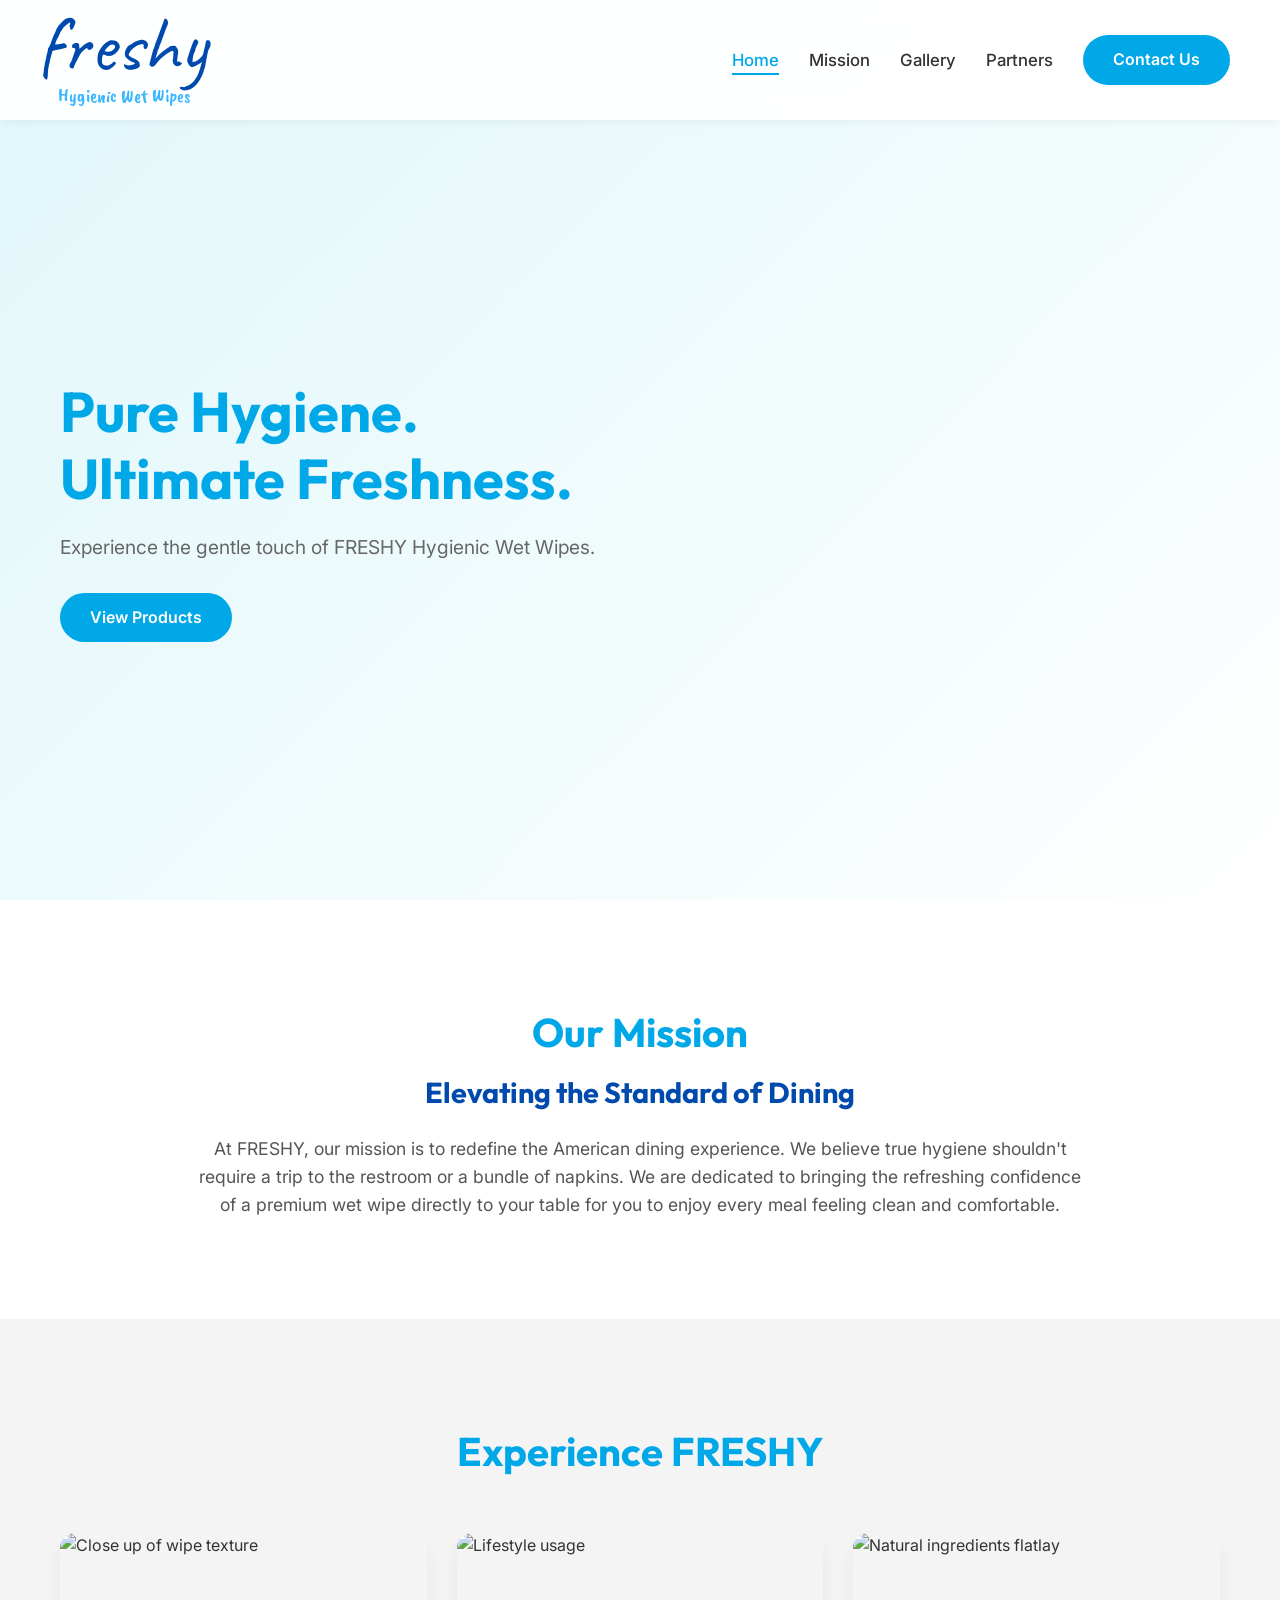
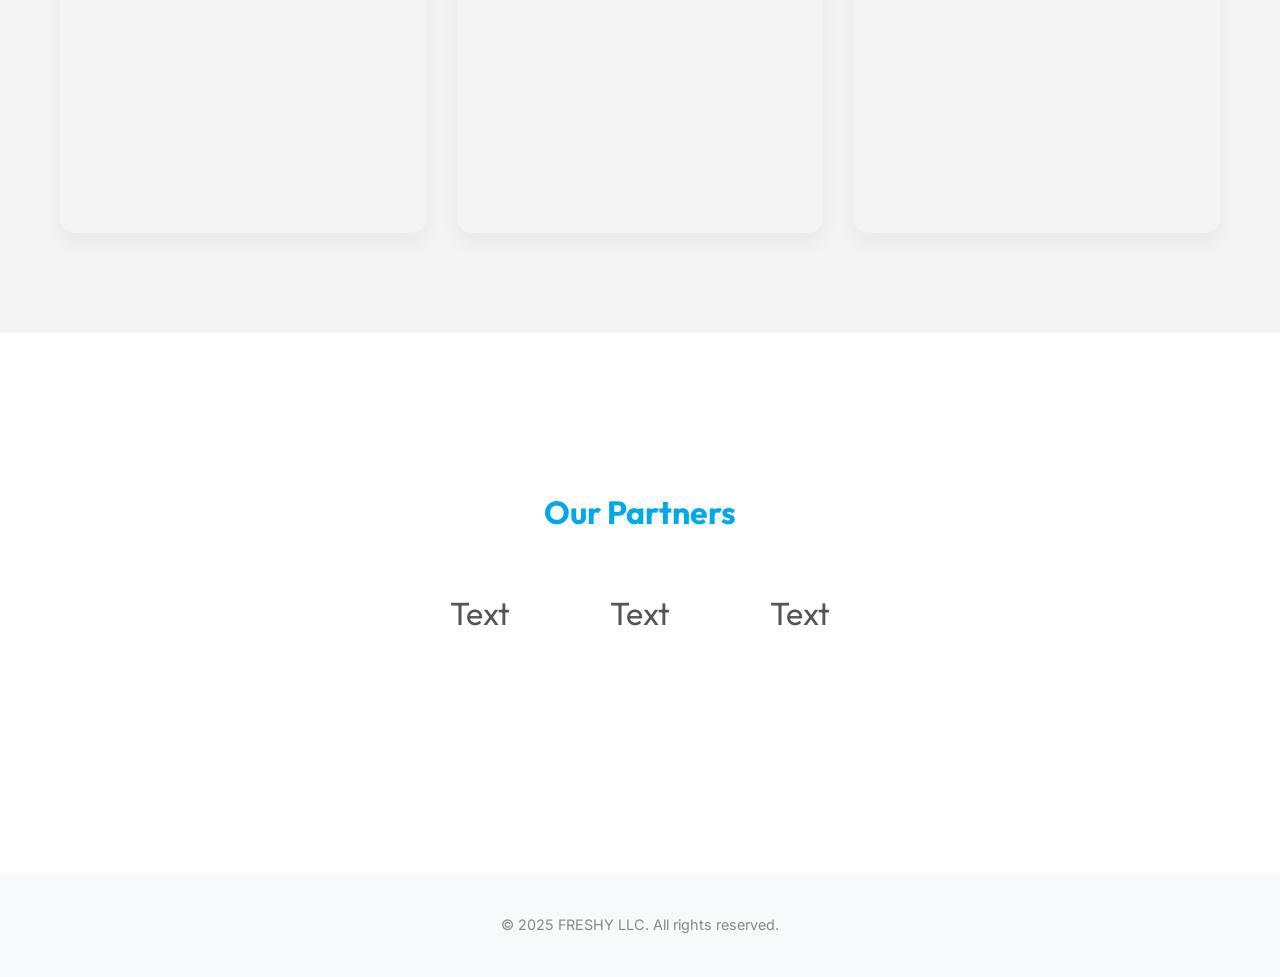
==== index.html @ 76269b5e "Tablet optimizations: aligned top nav, forced single-line headers, left-aligned hero text, increased" ====
<!DOCTYPE html>
<html lang="en">

<head>
    <meta charset="UTF-8">
    <meta name="viewport" content="width=device-width, initial-scale=1.0">
    <title>Freshy - Hygienic Wet Wipes</title>
    <!-- Modern Fonts -->
    <link rel="preconnect" href="https://fonts.googleapis.com">
    <link rel="preconnect" href="https://fonts.gstatic.com" crossorigin>
    <link
        href="https://fonts.googleapis.com/css2?family=Caveat:wght@400;700&family=Caveat+Brush&family=Inter:wght@400;500;600&family=Outfit:wght@500;700&display=swap"
        rel="stylesheet">
    <link rel="stylesheet" href="styles.css">
</head>

<body>

    <!-- Header -->
    <header>
        <div class="container nav-container">
            <a href="index.html" class="logo-container">
                <div class="freshy-badge" style="background: transparent;">
                    <span class="freshy-main">freshy</span>
                    <span class="freshy-sub">Hygienic Wet Wipes</span>
                </div>
            </a>
            <nav>
                <ul>
                    <li><a href="index.html" class="nav-link active">Home</a></li>
                    <li><a href="#mission" class="nav-link">Mission</a></li>
                    <li><a href="#gallery" class="nav-link">Gallery</a></li>
                    <li><a href="#partners" class="nav-link">Partners</a></li>
                    <li><a href="contact.html" class="btn">Contact Us</a></li>
                </ul>
            </nav>
        </div>
    </header>

    <!-- Hero Section -->
    <section class="hero">
        <div class="container hero-content">
            <div class="hero-text">
                <h1>Pure Hygiene.<br>Ultimate Freshness.</h1>
                <p>Experience the gentle touch of<br class="mobile-break"> FRESHY Hygienic Wet Wipes.</p>
                <a href="#gallery" class="btn">View Products</a>
            </div>
            <div class="hero-image product-backdrop">
                <!-- White space for future product photo -->
            </div>
        </div>
    </section>

    <!-- Mission Section -->
    <section id="mission" class="mission">
        <div class="container">
            <h2 style="margin-bottom: 5px;">Our Mission</h2>
            <h3
                style="font-family: 'Outfit', sans-serif; color: #004aad; font-size: 1.8rem; margin-top: 0; margin-bottom: 20px;">
                Elevating the Standard of Dining</h3>
            <p style="max-width: 900px; margin: 0 auto; line-height: 1.6;">At FRESHY, our mission is to redefine the
                American dining experience. We believe true hygiene shouldn't
                require a trip to the restroom or a bundle of napkins. We are dedicated to bringing the refreshing
                confidence of a premium wet wipe directly to your table for you to enjoy every meal feeling clean and
                comfortable.</p>
        </div>
    </section>

    <!-- Gallery Section -->
    <section id="gallery" class="gallery">
        <div class="container">
            <h2>Experience FRESHY</h2>
            <div class="gallery-grid">
                <div class="gallery-item">
                    <img src="https://placehold.co/400x300/f4f4f4/cccccc?text=Soft+Texture"
                        alt="Close up of wipe texture">
                </div>
                <div class="gallery-item">
                    <img src="https://placehold.co/400x300/f4f4f4/cccccc?text=On+The+Go" alt="Lifestyle usage">
                </div>
                <div class="gallery-item">
                    <img src="https://placehold.co/400x300/f4f4f4/cccccc?text=Natural+Ingredients"
                        alt="Natural ingredients flatlay">
                </div>
                <div class="gallery-item tablet-gallery-item">
                    <img src="https://placehold.co/400x300/f4f4f4/cccccc?text=Premium+Quality"
                        alt="Premium quality wipes">
                </div>
            </div>
        </div>
    </section>

    <!-- Partners Section -->
    <section id="partners" class="partners">
        <div class="container">
            <h2>Our Partners</h2>
            <div class="partners-grid" style="gap: 100px;">
                <span style="font-family: 'Outfit', sans-serif; font-size: 2rem; color: #555;">Text</span>
                <span style="font-family: 'Outfit', sans-serif; font-size: 2rem; color: #555;">Text</span>
                <span style="font-family: 'Outfit', sans-serif; font-size: 2rem; color: #555;">Text</span>
            </div>
        </div>
    </section>

    <!-- Footer -->
    <footer>
        <div class="container">
            <p>&copy; 2025 FRESHY LLC. All rights reserved.</p>
        </div>
    </footer>

    <script src="script.js"></script>
</body>

</html>
---- styles.css ----
:root {
    --primary-color: #00a8e8;
    /* Fresh Blue */
    --secondary-color: #ffffff;
    /* Clean White */
    --accent-color: #7bed9f;
    /* Nature Green */
    --text-color: #333333;
    --light-gray: #f4f4f4;
    --font-heading: 'Outfit', sans-serif;
    --font-body: 'Inter', sans-serif;
}

* {
    margin: 0;
    padding: 0;
    box-sizing: border-box;
}

html {
    scroll-padding-top: 40px;
    scroll-behavior: smooth;
}

body {
    font-family: var(--font-body);
    line-height: 1.6;
    color: var(--text-color);
    background-color: var(--secondary-color);
    overflow-x: hidden;
}

/* Typography */
h1,
h2,
h3 {
    font-family: var(--font-heading);
    color: var(--primary-color);
}

a {
    text-decoration: none;
    color: inherit;
    transition: color 0.3s ease;
}

/* Utility Classes */
.mobile-break {
    display: none;
}

.container {
    max-width: 1200px;
    margin: 0 auto;
    padding: 0 20px;
}

.btn {
    display: inline-block;
    padding: 12px 30px;
    background-color: var(--primary-color);
    color: white;
    border-radius: 50px;
    font-weight: 600;
    transition: transform 0.2s, box-shadow 0.2s;
    border: none;
    cursor: pointer;
}

.btn:hover {
    transform: translateY(-2px);
    box-shadow: 0 5px 15px rgba(0, 168, 232, 0.4);
}

/* Header */
header {
    background-color: rgba(255, 255, 255, 0.95);
    padding: 20px 0;
    position: fixed;
    width: 100%;
    top: 0;
    z-index: 1000;
    box-shadow: 0 2px 10px rgba(0, 0, 0, 0.05);
    backdrop-filter: blur(10px);
}

.nav-container {
    display: flex;
    justify-content: space-between;
    align-items: center;
    height: 80px;
    max-width: 100%;
    padding: 0 50px;
}

.logo-container {
    text-decoration: none;
    display: block;
}

.freshy-badge {
    background-color: #38b6ff;
    padding: 5px 15px;
    border-radius: 10px;
    display: flex;
    flex-direction: column;
    align-items: center;
    line-height: 1;
}

.freshy-main {
    font-family: 'Caveat', cursive;
    color: #ffffff;
    font-size: 2rem;
    /* Scaled down from 70px for header */
}

.freshy-sub {
    font-family: 'Caveat Brush', cursive;
    color: #004aad;
    font-size: 0.6rem;
    /* Scaled down */
    margin-top: -5px;
}

/* Header Logo Specifics */
.logo-container .freshy-badge {
    padding: 3px 12px;
    background-color: transparent;
    /* Remove background */
}

/* Header Logo Specifics */
.logo-container .freshy-badge {
    padding: 0 12px;
    background-color: transparent;
    /* Remove background */
    display: flex;
    flex-direction: column;
    justify-content: center;
    height: 100%;
    margin-left: -20px;
    /* Pull logo container further left per request */
}

.logo-container .freshy-main {
    font-size: 5rem;
    /* Massive size per request */
    color: #004aad;
    /* Navy */
    line-height: 0.8;
    margin-bottom: 5px;
    margin-left: -5px;
    /* Move slightly left */
    /* Add space to avoid overlap */
    display: block;
}

.logo-container .freshy-sub {
    font-size: 1.2rem;
    color: #38b6ff;
    /* Light Blue */
    font-family: 'Caveat Brush', cursive;
    display: block;
    margin-top: 5px;
    /* Push down to clear 'y' overlap */
    /* Adjust positioning relative to main text */
}

/* Ensure no background on logo image if used, but we switched to text span */
.logo img {
    height: 40px;
    display: block;
}

nav ul {
    display: flex;
    list-style: none;
    gap: 30px;
    align-items: center;
    /* Vertically align links with button */
    margin: 0;
    padding: 0;
}

nav a.nav-link {
    font-weight: 500;
    font-size: 1.05rem;
    position: relative;
    padding: 5px 0;
}

nav a.nav-link::after {
    content: '';
    position: absolute;
    width: 0;
    height: 2px;
    bottom: 0;
    left: 0;
    background-color: var(--primary-color);
    transition: width 0.3s ease;
}

nav a.nav-link.active::after {
    width: 100%;
}

nav a.nav-link.active {
    color: var(--primary-color);
}

@media (hover: hover) {
    nav a.nav-link:hover::after {
        width: 100%;
    }

    nav a.nav-link:hover {
        color: var(--primary-color);
    }
}

/* Hero Section */
.hero {
    /* Full screen height minus header approx */
    min-height: 100vh;
    min-height: 100vh;
    padding: 120px 0 0;
    /* Increased top padding for larger header */
    /* Add top padding to account for fixed header */
    background: linear-gradient(135deg, #e0f7fa 0%, #ffffff 100%);
    display: flex;
    align-items: center;
    justify-content: center;
    position: relative;
    overflow: hidden;
}

.hero-content {
    display: flex;
    align-items: center;
    gap: 50px;
    width: 100%;
    height: 100%;
    justify-content: space-between;
}

.hero-text {
    flex: 1;
}

.hero-text h1 {
    font-size: 3.5rem;
    margin-bottom: 20px;
    line-height: 1.2;
}

.hero-text p {
    font-size: 1.2rem;
    color: #666;
    margin-bottom: 30px;
}

.hero-image {
    flex: 1;
    position: relative;
}

.hero-image img {
    width: 100%;
    border-radius: 20px;
    box-shadow: 0 20px 40px rgba(0, 0, 0, 0.1);
    animation: float 6s ease-in-out infinite;
}

@keyframes float {
    0% {
        transform: translateY(0px);
    }

    50% {
        transform: translateY(-20px);
    }

    100% {
        transform: translateY(0px);
    }
}

/* Mission Section */
.mission {
    padding: 100px 0;
    text-align: center;
    background-color: var(--secondary-color);
}

.mission h2 {
    font-size: 2.5rem;
    margin-bottom: 30px;
}

.mission p {
    font-size: 1.1rem;
    max-width: 800px;
    margin: 0 auto;
    color: #555;
}

/* Gallery Section */
.gallery {
    padding: 100px 0;
    background-color: var(--light-gray);
}

.gallery h2 {
    text-align: center;
    font-size: 2.5rem;
    margin-bottom: 50px;
}

.gallery-grid {
    display: grid;
    grid-template-columns: repeat(auto-fit, minmax(300px, 1fr));
    gap: 30px;
}

.gallery-item {
    border-radius: 15px;
    overflow: hidden;
    box-shadow: 0 10px 20px rgba(0, 0, 0, 0.05);
    transition: transform 0.3s ease;
}

.gallery-item:hover {
    transform: scale(1.02);
}

.gallery-item img {
    width: 100%;
    height: 300px;
    object-fit: cover;
    display: block;
}

/* Partners Section */
.partners {
    padding: 100px 0 180px;
    text-align: center;
    min-height: 60vh;
    display: flex;
    flex-direction: column;
    justify-content: center;
}

.partners h2 {
    margin-bottom: 50px;
    font-size: 2rem;
}

.partners-grid {
    display: flex;
    justify-content: center;
    flex-wrap: wrap;
    gap: 60px;
    align-items: center;
}

.partner-logo {
    opacity: 0.7;
    transition: opacity 0.3s ease;
    max-width: 150px;
}

.partner-logo:hover {
    opacity: 1;
}

/* Contact Page */
.contact-section {
    padding: 160px 0 100px;
    background-color: var(--light-gray);
    min-height: 90vh;
}

.contact-container {
    max-width: 800px;
    margin: 0 auto;
    background: white;
    padding: 50px;
    border-radius: 20px;
    box-shadow: 0 10px 30px rgba(0, 0, 0, 0.05);
}

.contact-header {
    text-align: center;
    margin-bottom: 40px;
}

.form-group {
    margin-bottom: 25px;
}

.form-group label {
    display: block;
    margin-bottom: 8px;
    font-weight: 600;
    color: #444;
}

.form-group input,
.form-group textarea {
    width: 100%;
    padding: 12px 15px;
    border: 2px solid #eee;
    border-radius: 10px;
    font-family: inherit;
    font-size: 1rem;
    transition: border-color 0.3s ease;
}

.form-group input:focus,
.form-group textarea:focus {
    outline: none;
    border-color: var(--primary-color);
}

/* Hide Safari Contact AutoFill Icon */
input::-webkit-contacts-auto-fill-button {
    visibility: hidden;
    display: none !important;
    pointer-events: none;
    height: 0;
    width: 0;
    margin: 0;
}

.submit-btn {
    width: 100%;
    font-size: 1.1rem;
}

.contact-email {
    margin-top: 30px;
    text-align: center;
    color: #666;
}

.contact-email a {
    color: var(--primary-color);
    font-weight: 600;
}

/* Footer */
footer {
    background-color: #f8f9fa;
    padding: 40px 0;
    text-align: center;
    color: #888;
    font-size: 0.9rem;
}

/* Tablet specific utility */
.tablet-gallery-item {
    display: none;
}

/* Tablet / iPad Specific Adjustments */
@media (min-width: 601px) and (max-width: 1024px) {

    /* Top Nav Panel */
    .nav-container {
        padding: 0 15px;
    }

    .logo-container .freshy-badge {
        margin-left: -10px;
    }

    nav ul {
        gap: 20px;
    }

    .btn {
        padding: 10px 22px;
        white-space: nowrap;
        /* Forces 'Contact Us' to 1 line */
    }

    /* Hero Panel */
    .hero {
        padding-top: 220px;
        /* Increased space after top panel */
        padding-bottom: 50px;
        min-height: auto;
        display: block;
        /* Top align instead of vertical center */
    }

    .hero-content {
        flex-direction: column;
        /* Move text above image */
        text-align: left;
        align-items: flex-start;
        gap: 40px;
    }

    .hero-text h1 {
        font-size: 3rem;
        /* Small enough so both phrases fit on 1 line each */
        white-space: nowrap;
    }

    /* Reveal 4th gallery item to fill empty bottom-right gap */
    .tablet-gallery-item {
        display: block;
    }
}

/* Responsive */
@media (max-width: 600px) {
    .mobile-break {
        display: block;
    }

    /* Header & Nav Fixes */
    .nav-container {
        padding: 10px 5px;
        flex-wrap: wrap;
        height: auto;
        justify-content: center;
        gap: 5px;
    }

    .logo-container {
        display: none;
    }

    nav {
        width: 100%;
        display: flex;
        justify-content: center;
    }

    nav ul {
        flex-wrap: wrap;
        gap: 12px;
        justify-content: center;
    }

    nav a.nav-link {
        font-size: 0.9rem;
    }

    .btn {
        padding: 8px 14px;
        font-size: 0.9rem;
    }

    /* Adjust anchor scroll position for thinner mobile header */
    html {
        scroll-padding-top: 80px;
    }

    /* Hero Section Fixes */
    .hero {
        padding: 130px 15px 40px;
        min-height: auto;
    }

    .hero-content {
        flex-direction: column;
        text-align: center;
        gap: 20px;
    }

    .hero-text h1 {
        font-size: 2rem;
    }

    .hero-text p {
        font-size: 1.05rem;
    }

    /* Adjust Mission Typography */
    .mission h2 {
        font-size: 2rem;
    }

    .mission h3 {
        font-size: 1.4rem !important;
    }

    .partners-grid {
        gap: 30px !important;
    }

    .contact-container {
        padding: 30px 15px;
    }

    .contact-header p {
        font-size: 0.95rem;
    }
}

/* Round 3 Updates - Handwritten Font & Hero Backdrop - REVISED Round 4 & 7 */
.product-backdrop {
    flex: 1;
    background-color: transparent;
    /* Changed to white space per user request */
    display: flex;
    align-items: center;
    justify-content: center;
    min-height: 400px;
    position: relative;
    /* Removed box-shadow, animation, and plastic sheen for "white space" */
    /* Removed box-shadow, animation, and plastic sheen for "white space" */
}

.pack-content {
    display: flex;
    flex-direction: column;
    align-items: center;
    gap: 5px;
}

.pack-freshy {
    font-family: 'Caveat', cursive;
    color: #ffffff;
    /* Renk beyaz */
    font-size: 5rem;
    /* ~70px scale */
    line-height: 1;
}

.pack-sub {
    font-family: 'Caveat Brush', cursive;
    color: #004aad;
    /* Cobalt Blue */
    font-size: 1.5rem;
    /* ~14px scale relative to big text */
}

.pack-details {
    margin-top: 20px;
    display: flex;
    flex-direction: column;
    gap: 2px;
}

.pack-weight {
    font-family: 'Caveat Brush', cursive;
    color: #ffffff;
    /* Renk beyaz */
    font-size: 1rem;
    /* ~9px scale */
}

.pack-url {
    font-family: 'Caveat Brush', cursive;
    color: #004aad;
    /* Cobalt Blue */
    font-size: 1.1rem;
    /* ~10px scale */
}
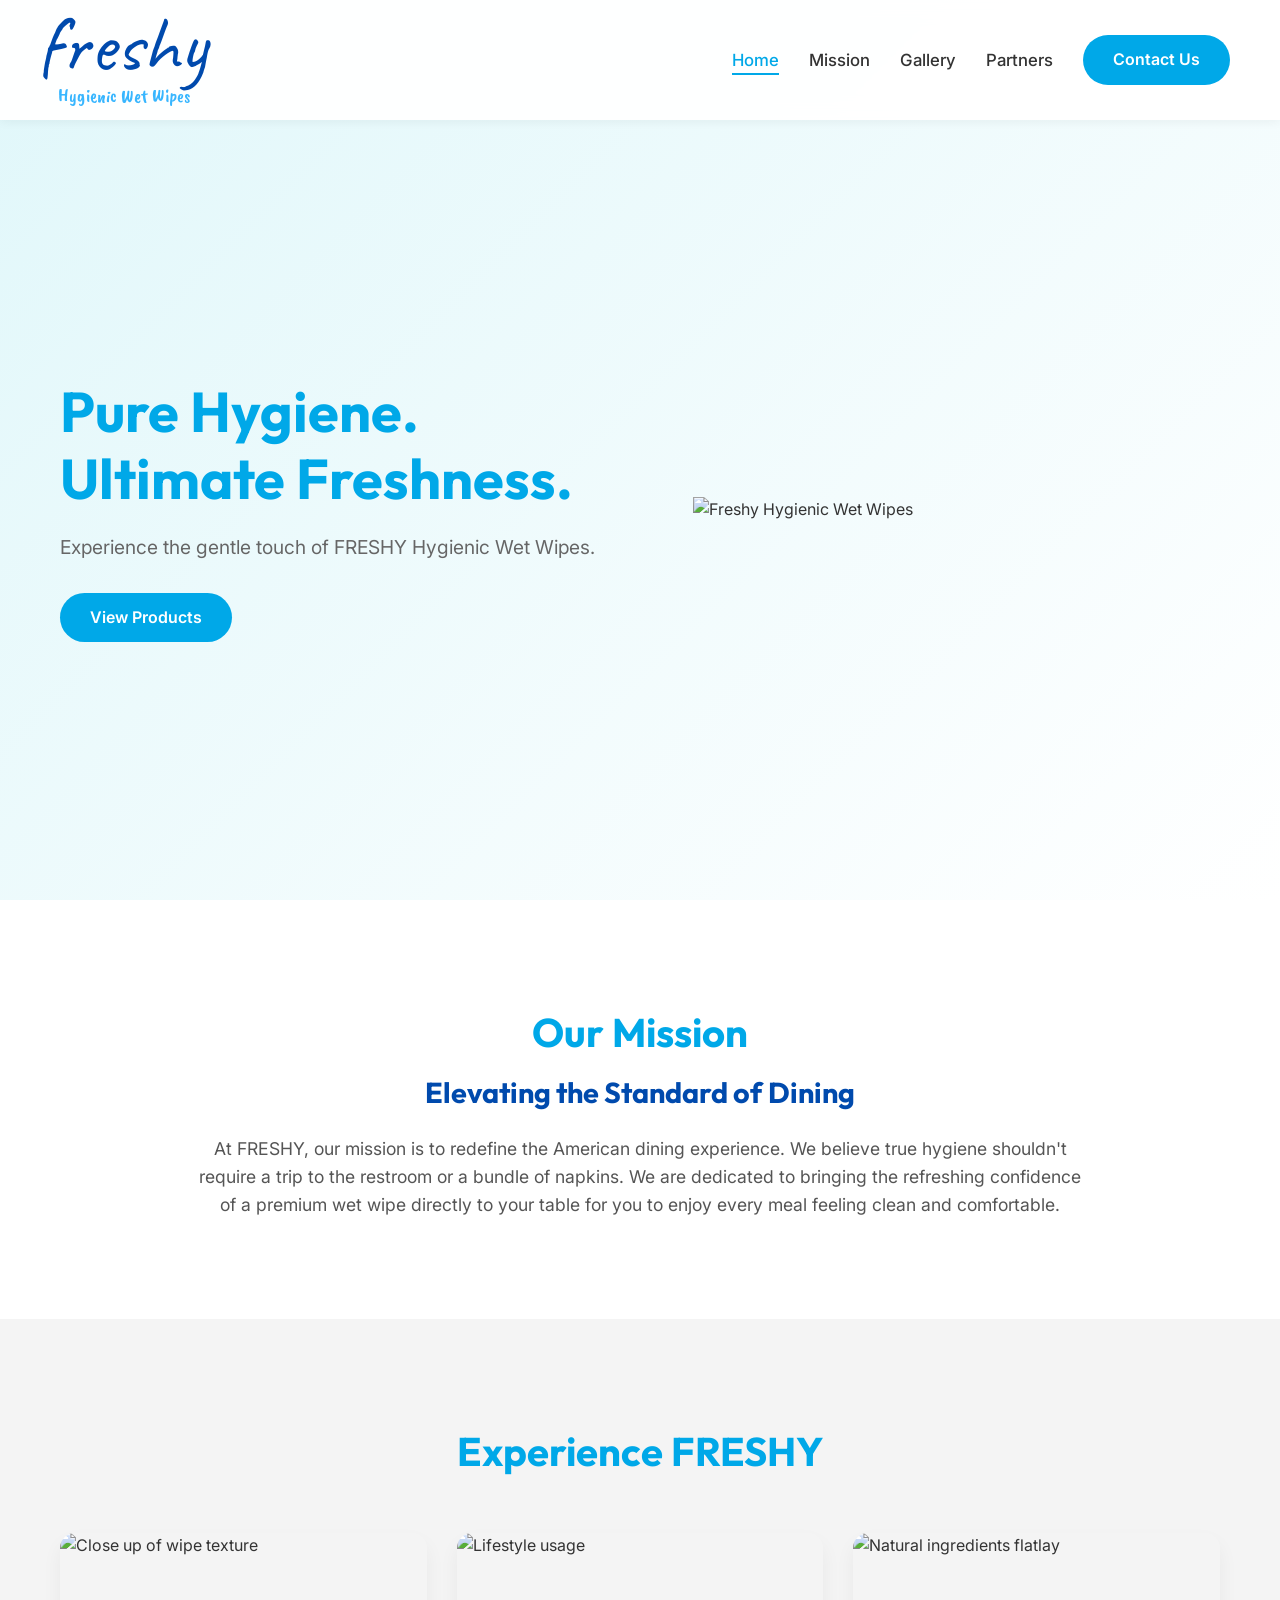
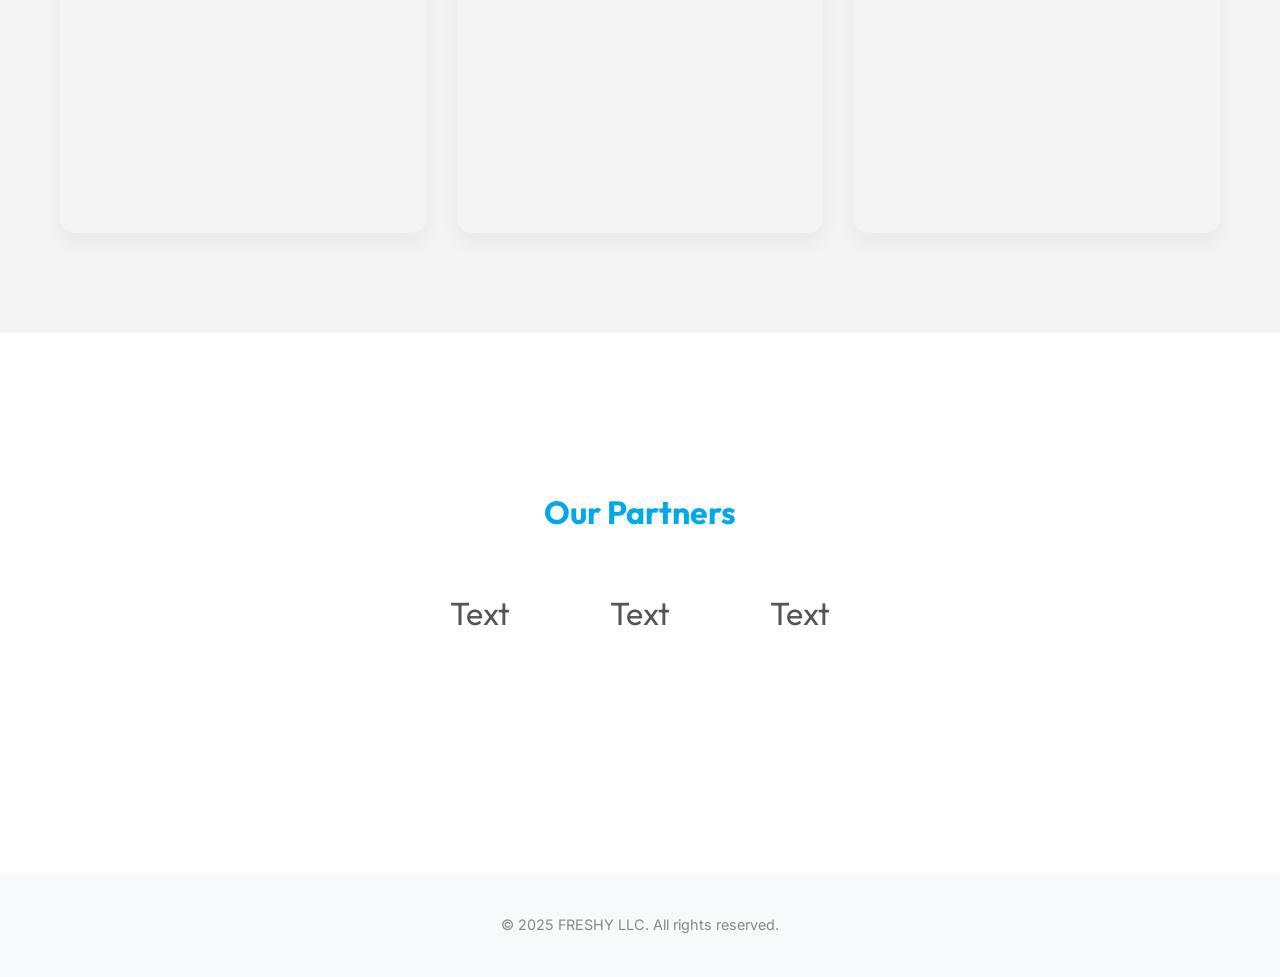
==== commit c66d0438: "Add product image to hero section and adjust tablet layout" ====
--- a/index.html
+++ b/index.html
@@ -46,7 +46,7 @@
                 <a href="#gallery" class="btn">View Products</a>
             </div>
             <div class="hero-image product-backdrop">
-                <!-- White space for future product photo -->
+                <img src="product.png" alt="Freshy Hygienic Wet Wipes" class="hero-product-img">
             </div>
         </div>
     </section>
--- a/styles.css
+++ b/styles.css
@@ -272,6 +272,14 @@
     animation: float 6s ease-in-out infinite;
 }
 
+.hero-product-img {
+    border-radius: 0 !important;
+    box-shadow: none !important;
+    max-width: 500px;
+    margin: 0 auto;
+    display: block;
+}
+
 @keyframes float {
     0% {
         transform: translateY(0px);
@@ -496,16 +504,16 @@
     }
 
     .hero-content {
-        flex-direction: column;
-        /* Move text above image */
+        flex-direction: row;
+        /* Next to image */
         text-align: left;
-        align-items: flex-start;
-        gap: 40px;
+        align-items: center;
+        gap: 30px;
     }
 
     .hero-text h1 {
-        font-size: 3rem;
-        /* Small enough so both phrases fit on 1 line each */
+        font-size: 2.6rem;
+        /* Slight size reduction to fit on 1 line next to image */
         white-space: nowrap;
     }
 
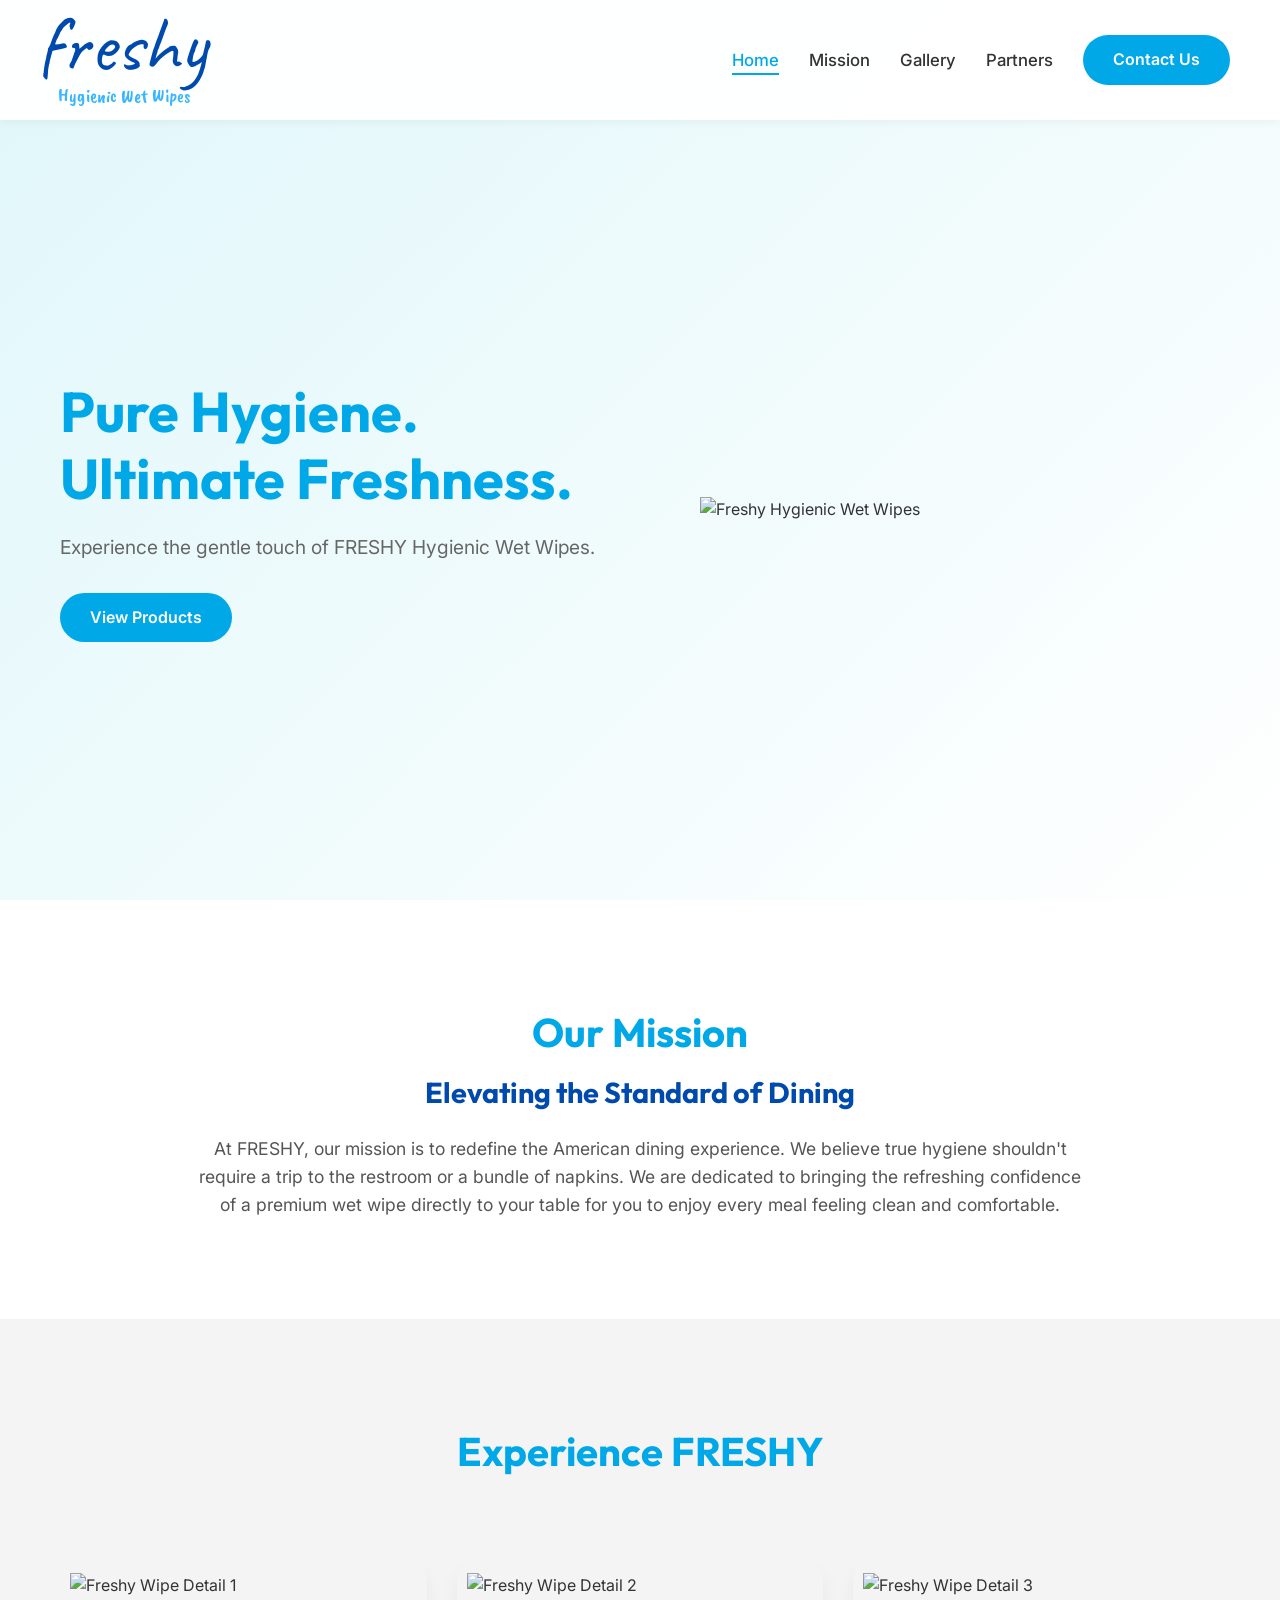
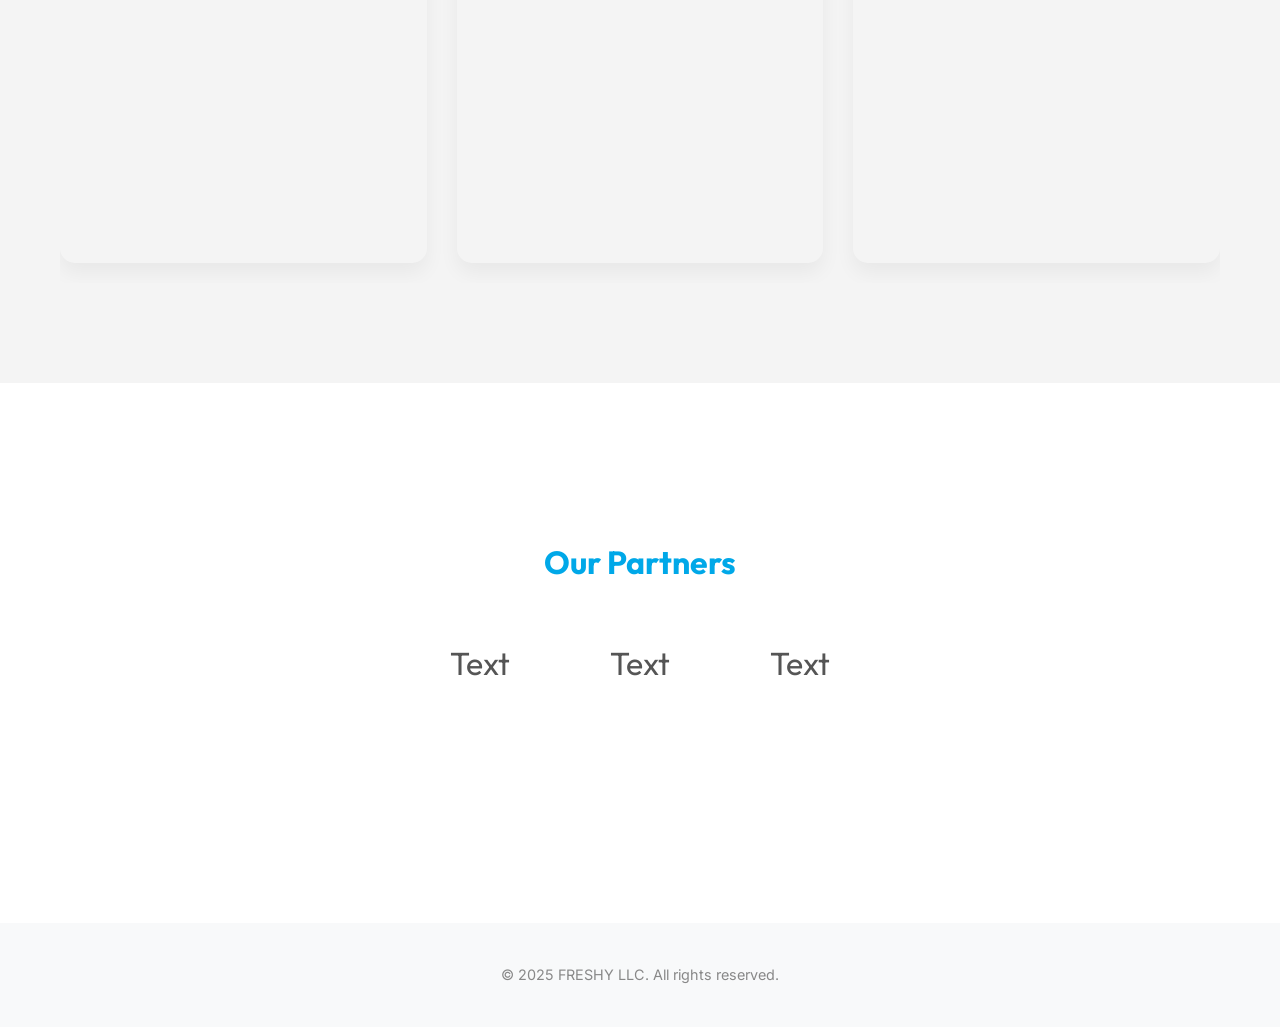
==== commit 72e3080b: "Replace gallery grid with horizontal image slider" ====
--- a/index.html
+++ b/index.html
@@ -70,21 +70,24 @@
     <section id="gallery" class="gallery">
         <div class="container">
             <h2>Experience FRESHY</h2>
-            <div class="gallery-grid">
+            <div class="gallery-slider">
                 <div class="gallery-item">
-                    <img src="https://placehold.co/400x300/f4f4f4/cccccc?text=Soft+Texture"
-                        alt="Close up of wipe texture">
+                    <img src="Freshy photos png copy/freshy-4.png" alt="Freshy Wipe Detail 1">
                 </div>
                 <div class="gallery-item">
-                    <img src="https://placehold.co/400x300/f4f4f4/cccccc?text=On+The+Go" alt="Lifestyle usage">
+                    <img src="Freshy photos png copy/freshy-7.png" alt="Freshy Wipe Detail 2">
                 </div>
                 <div class="gallery-item">
-                    <img src="https://placehold.co/400x300/f4f4f4/cccccc?text=Natural+Ingredients"
-                        alt="Natural ingredients flatlay">
+                    <img src="Freshy photos png copy/freshy-8.png" alt="Freshy Wipe Detail 3">
                 </div>
-                <div class="gallery-item tablet-gallery-item">
-                    <img src="https://placehold.co/400x300/f4f4f4/cccccc?text=Premium+Quality"
-                        alt="Premium quality wipes">
+                <div class="gallery-item">
+                    <img src="Freshy photos png copy/freshy-10.png" alt="Freshy Wipe Detail 4">
+                </div>
+                <div class="gallery-item">
+                    <img src="Freshy photos png copy/freshy-9.png" alt="Freshy Wipe Detail 5">
+                </div>
+                <div class="gallery-item">
+                    <img src="Freshy photos png copy/freshy-11.png" alt="Freshy Wipe Detail 6">
                 </div>
             </div>
         </div>
--- a/styles.css
+++ b/styles.css
@@ -238,7 +238,8 @@
 .hero-content {
     display: flex;
     align-items: center;
-    gap: 50px;
+    gap: 80px;
+    /* Increased gap spacing for desktop */
     width: 100%;
     height: 100%;
     justify-content: space-between;
@@ -322,16 +323,31 @@
 .gallery h2 {
     text-align: center;
     font-size: 2.5rem;
-    margin-bottom: 50px;
-}
-
-.gallery-grid {
-    display: grid;
-    grid-template-columns: repeat(auto-fit, minmax(300px, 1fr));
+    margin-bottom: 80px;
+    /* Increased from 50px */
+}
+
+.gallery-slider {
+    display: flex;
     gap: 30px;
+    overflow-x: auto;
+    scroll-snap-type: x mandatory;
+    padding-bottom: 20px;
+    /* Space for scrollbar if visible during scroll */
+    -webkit-overflow-scrolling: touch;
+    scrollbar-width: none;
+    /* Firefox */
+}
+
+.gallery-slider::-webkit-scrollbar {
+    display: none;
+    /* Safari and Chrome */
 }
 
 .gallery-item {
+    flex: 0 0 calc(33.333% - 20px);
+    /* 3 items visible, accounting for gap */
+    scroll-snap-align: start;
     border-radius: 15px;
     overflow: hidden;
     box-shadow: 0 10px 20px rgba(0, 0, 0, 0.05);
@@ -344,9 +360,16 @@
 
 .gallery-item img {
     width: 100%;
-    height: 300px;
-    object-fit: cover;
+    /* Let the image height scale naturally based on width for the PNGs, or set a fixed height if they get too tall */
+    height: auto;
+    min-height: 300px;
+    object-fit: contain;
+    /* Ensures the whole wipe packet is visible */
     display: block;
+    background-color: transparent;
+    /* Keep transparent */
+    padding: 10px;
+    /* Optional padding so shadow doesn't clip content */
 }
 
 /* Partners Section */
@@ -466,10 +489,7 @@
     font-size: 0.9rem;
 }
 
-/* Tablet specific utility */
-.tablet-gallery-item {
-    display: none;
-}
+/* Empty, no longer needed */
 
 /* Tablet / iPad Specific Adjustments */
 @media (min-width: 601px) and (max-width: 1024px) {
@@ -517,9 +537,9 @@
         white-space: nowrap;
     }
 
-    /* Reveal 4th gallery item to fill empty bottom-right gap */
-    .tablet-gallery-item {
-        display: block;
+    /* Hide scrollbar completely but allow swipe */
+    .gallery-slider {
+        padding-bottom: 15px;
     }
 }
 
@@ -588,6 +608,11 @@
         font-size: 1.05rem;
     }
 
+    .hero-product-img {
+        margin-top: 30px;
+        /* Move down so animation doesn't clip button */
+    }
+
     /* Adjust Mission Typography */
     .mission h2 {
         font-size: 2rem;
@@ -601,12 +626,17 @@
         gap: 30px !important;
     }
 
-    .contact-container {
-        padding: 30px 15px;
-    }
-
-    .contact-header p {
-        font-size: 0.95rem;
+    /* Make gallery slider show 1 image per view on mobile */
+    .gallery-slider {
+        gap: 15px;
+        padding: 0 10px;
+        /* Add slight side padding so items feel centered when snapped */
+    }
+
+    .gallery-item {
+        flex: 0 0 90%;
+        /* Almost 100% so users can see a sliver of the next image */
+        scroll-snap-align: center;
     }
 }
 
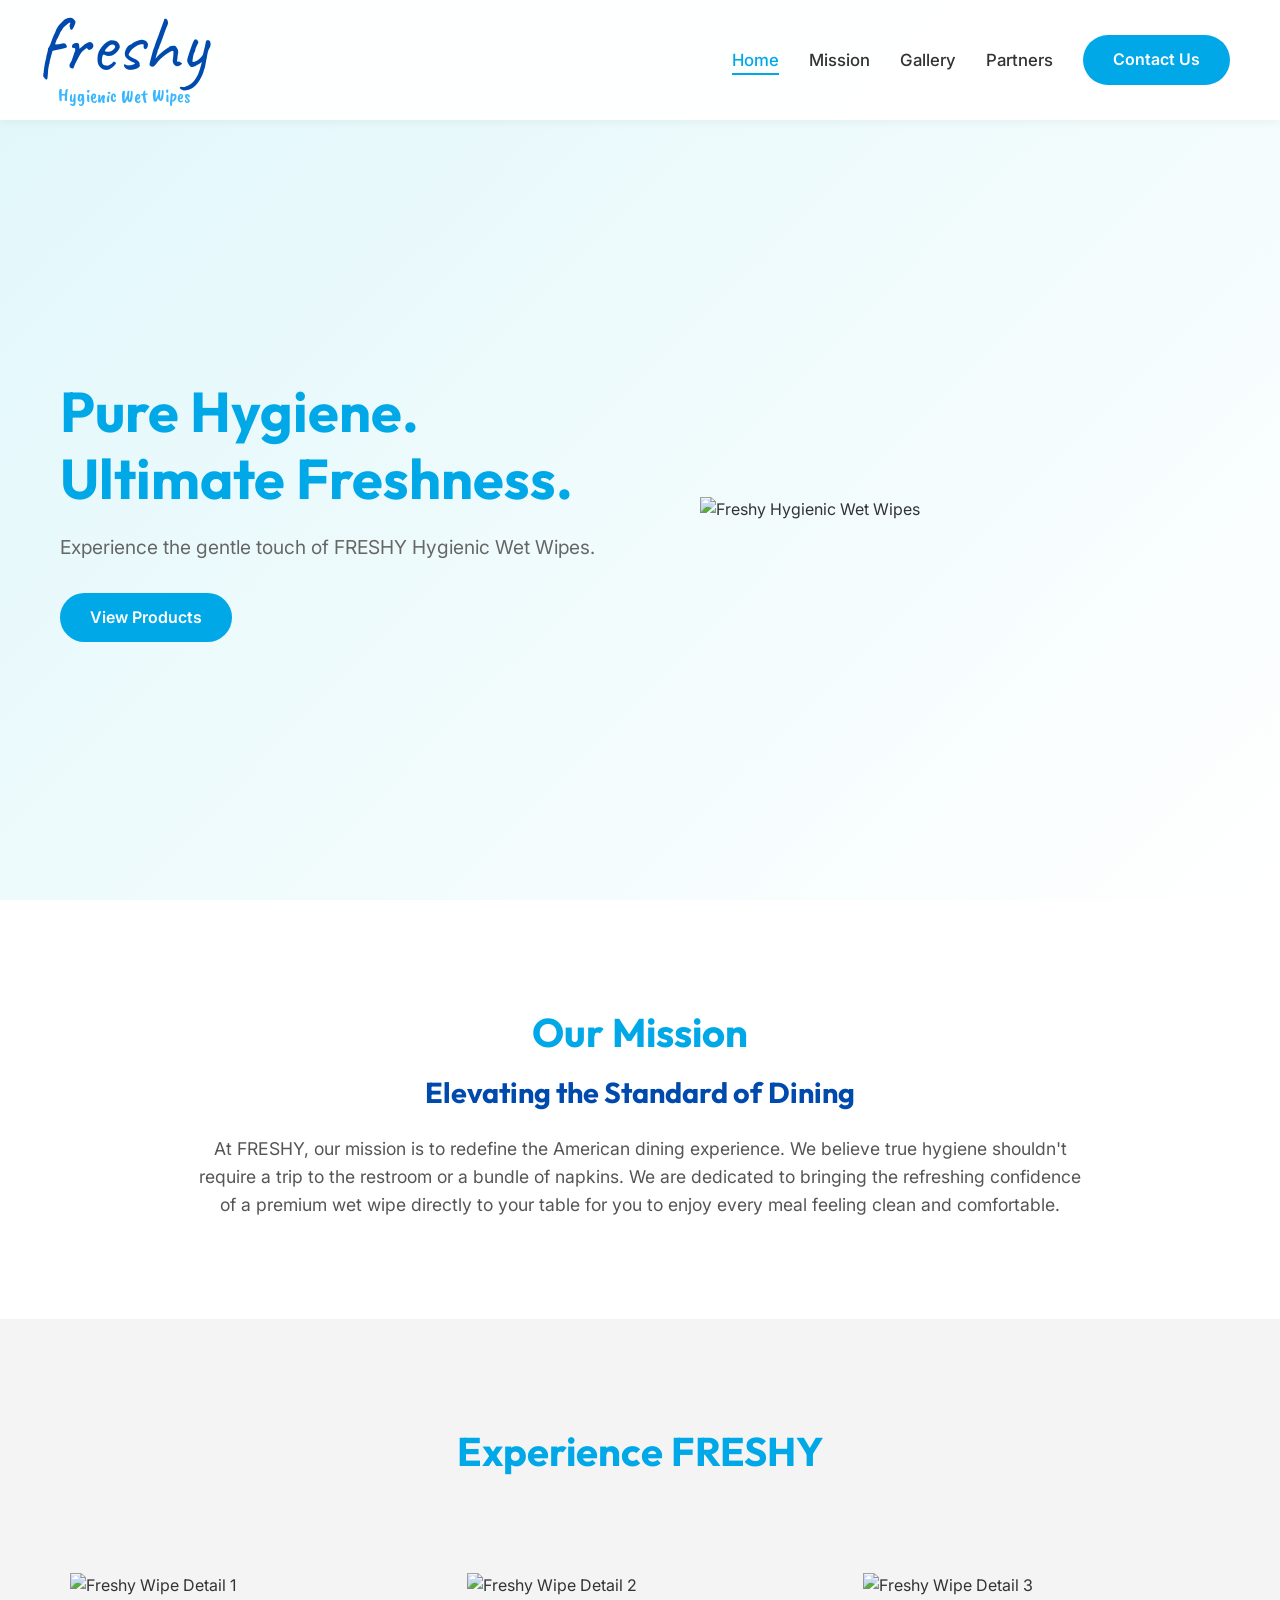
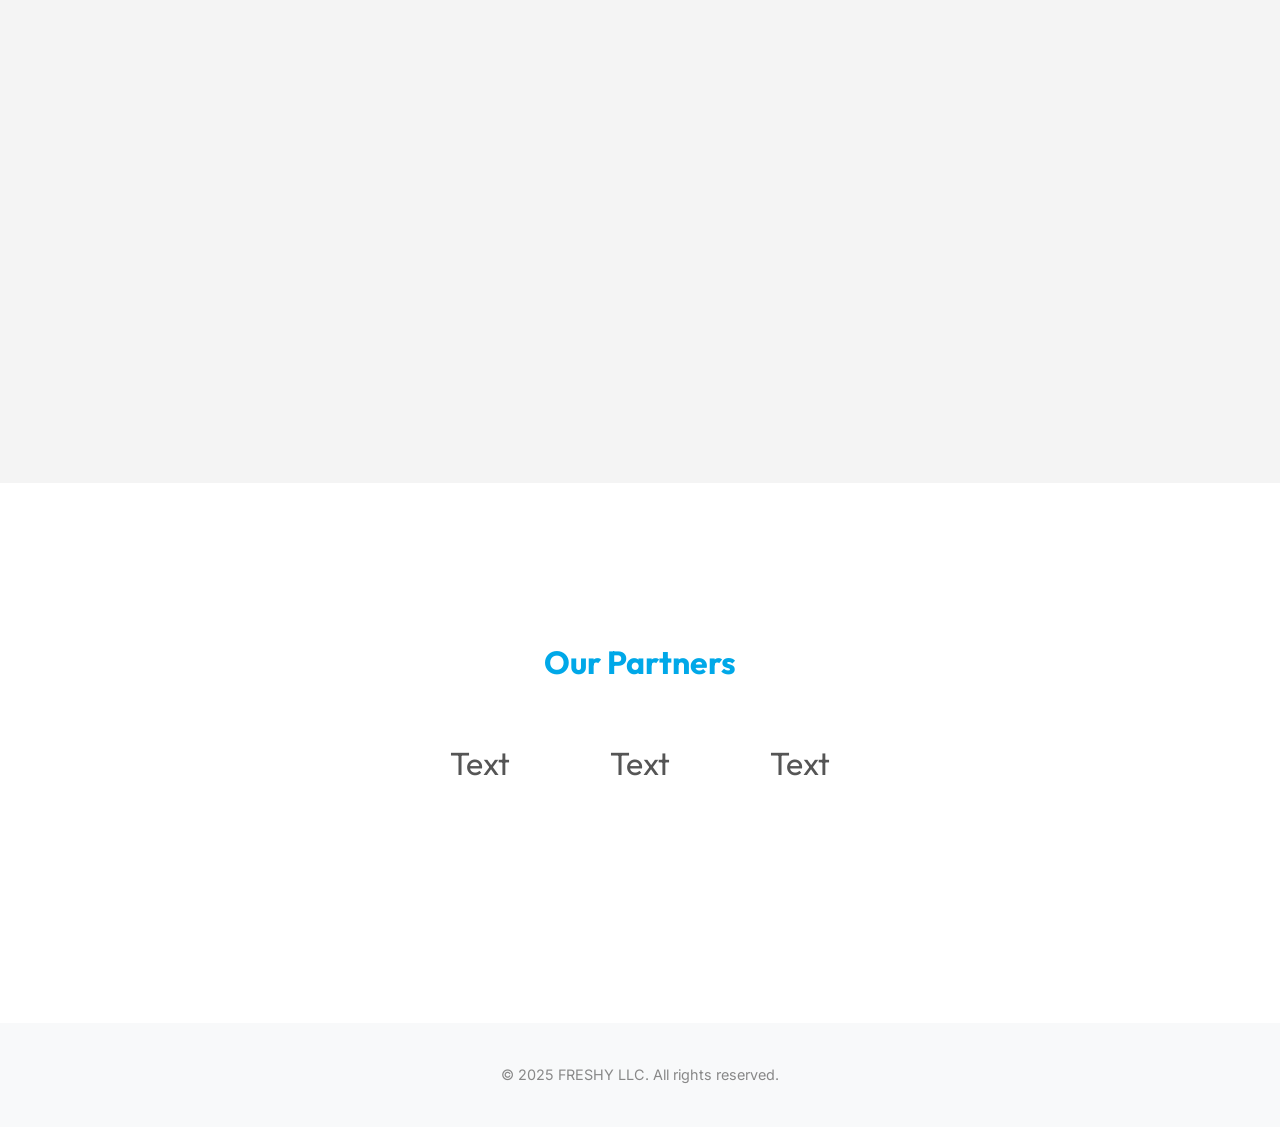
==== commit 618460db: "Refine gallery slider images and swap order" ====
--- a/index.html
+++ b/index.html
@@ -84,10 +84,10 @@
                     <img src="Freshy photos png copy/freshy-10.png" alt="Freshy Wipe Detail 4">
                 </div>
                 <div class="gallery-item">
-                    <img src="Freshy photos png copy/freshy-9.png" alt="Freshy Wipe Detail 5">
+                    <img src="Freshy photos png copy/freshy-11.png" alt="Freshy Wipe Detail 5">
                 </div>
                 <div class="gallery-item">
-                    <img src="Freshy photos png copy/freshy-11.png" alt="Freshy Wipe Detail 6">
+                    <img src="Freshy photos png copy/freshy-9.png" alt="Freshy Wipe Detail 6">
                 </div>
             </div>
         </div>
--- a/styles.css
+++ b/styles.css
@@ -348,21 +348,23 @@
     flex: 0 0 calc(33.333% - 20px);
     /* 3 items visible, accounting for gap */
     scroll-snap-align: start;
-    border-radius: 15px;
+    border-radius: 0;
     overflow: hidden;
-    box-shadow: 0 10px 20px rgba(0, 0, 0, 0.05);
+    background: transparent;
+    box-shadow: none;
     transition: transform 0.3s ease;
 }
 
 .gallery-item:hover {
-    transform: scale(1.02);
+    transform: scale(1.05);
 }
 
 .gallery-item img {
     width: 100%;
     /* Let the image height scale naturally based on width for the PNGs, or set a fixed height if they get too tall */
     height: auto;
-    min-height: 300px;
+    min-height: 400px;
+    /* Increased to enlarge default size */
     object-fit: contain;
     /* Ensures the whole wipe packet is visible */
     display: block;
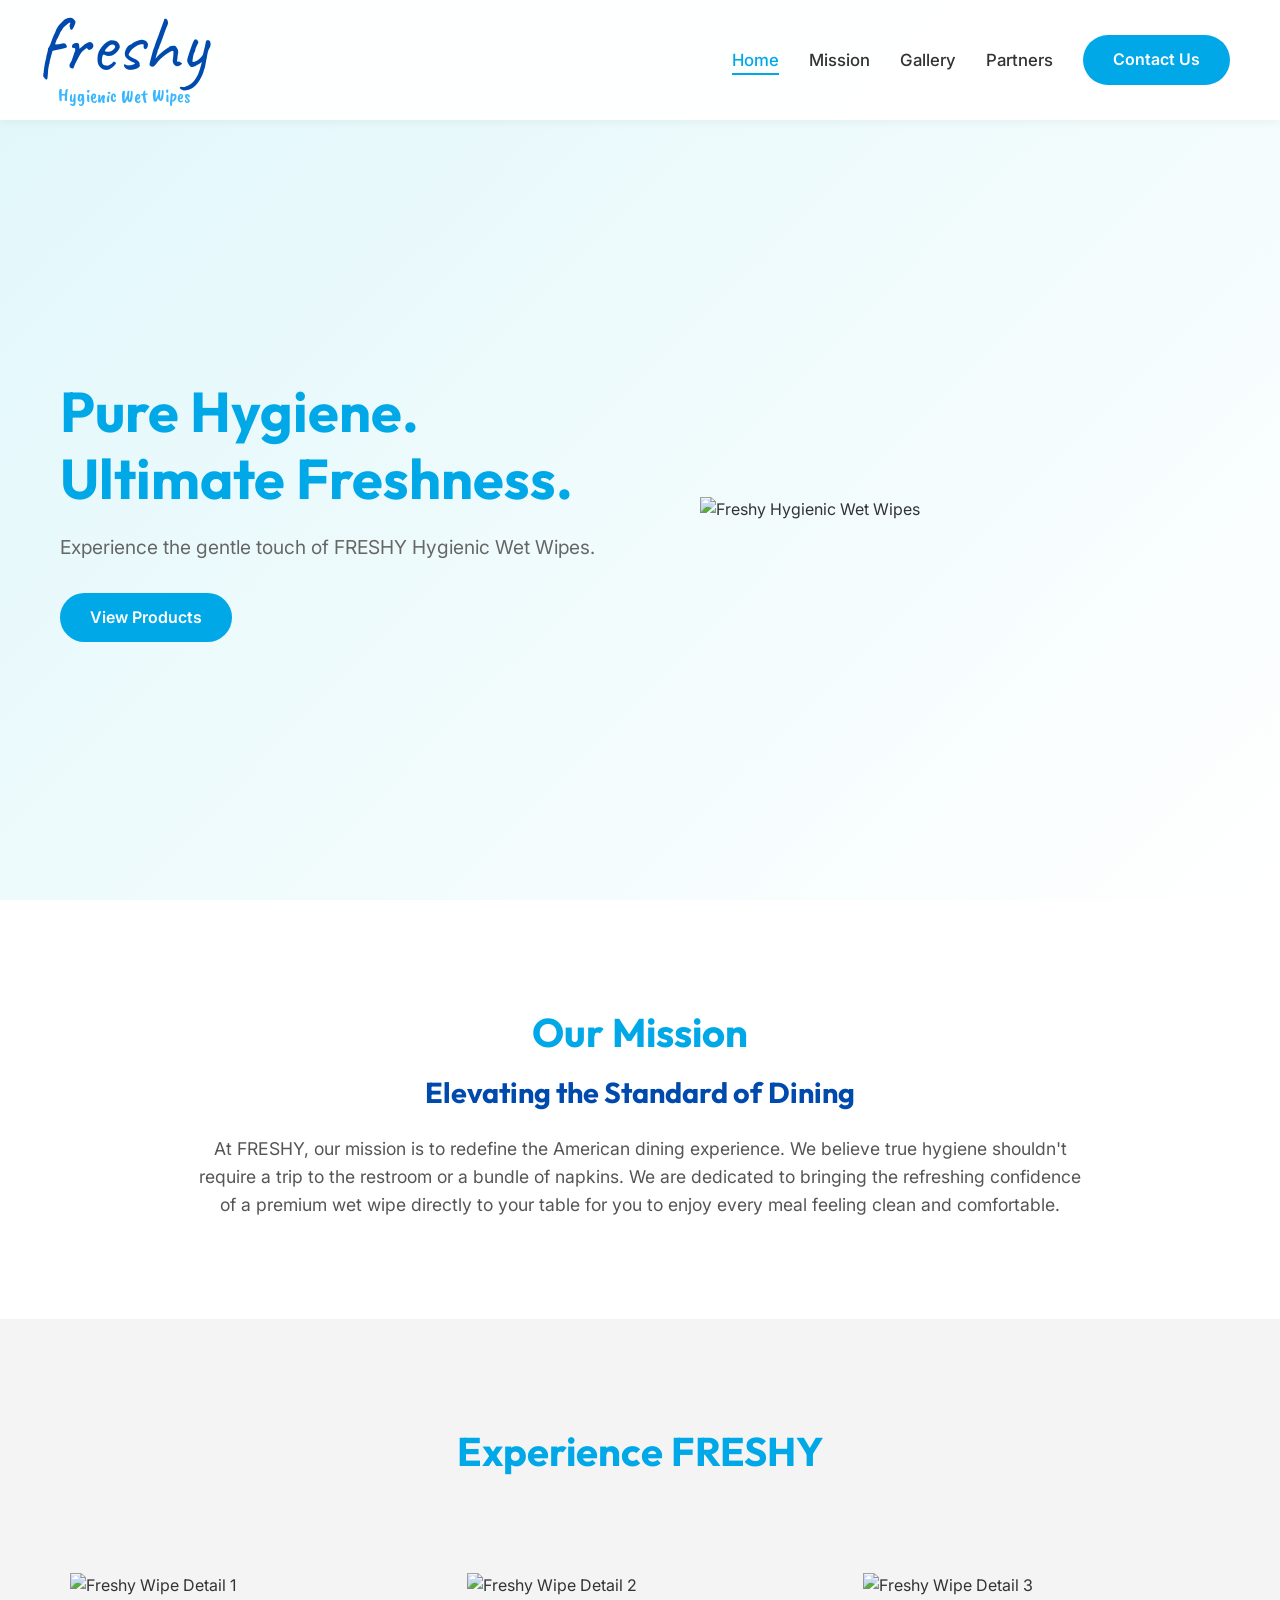
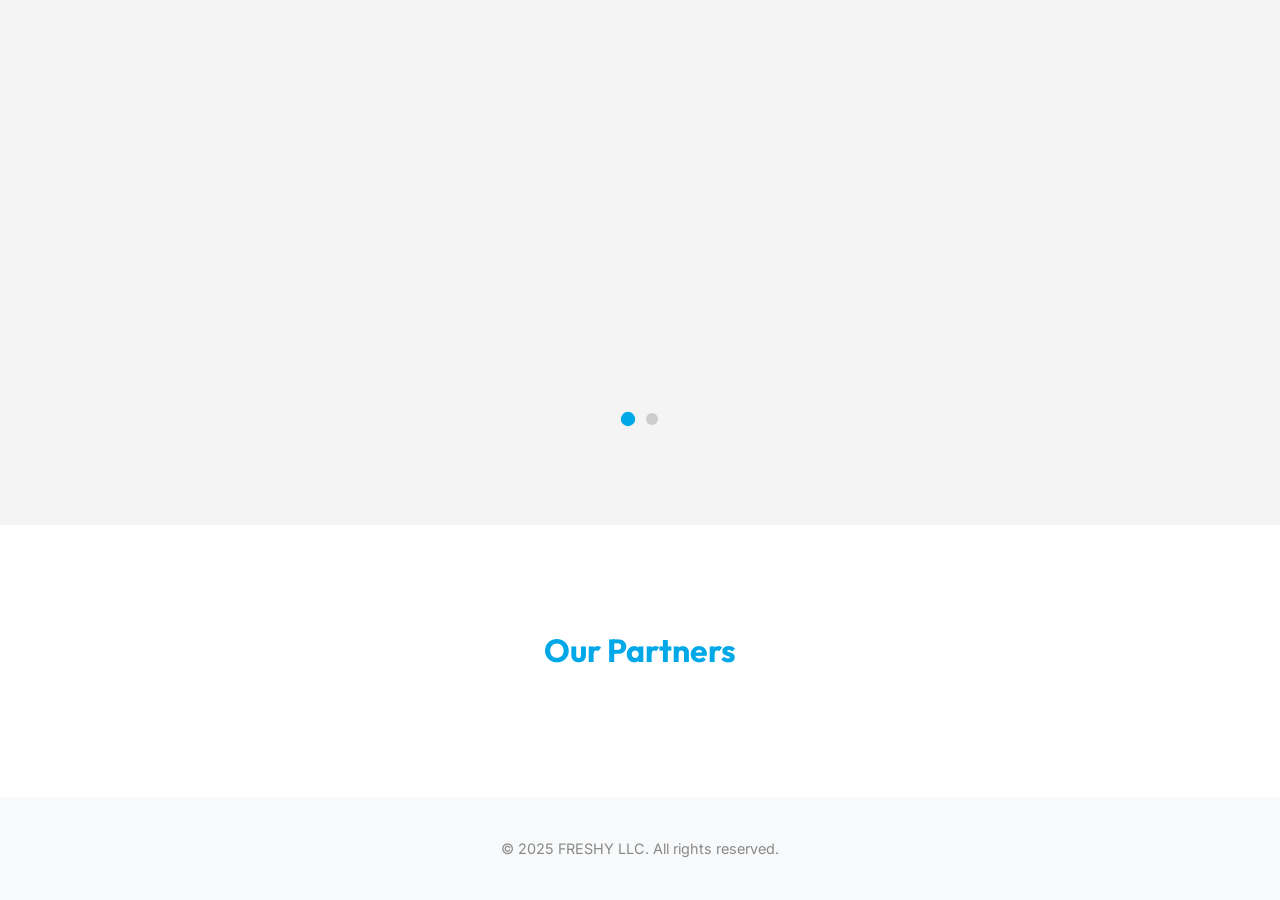
==== commit 7626a244: "Add click zoom lightbox, active gallery dots, and cleanup partners section" ====
--- a/index.html
+++ b/index.html
@@ -72,23 +72,27 @@
             <h2>Experience FRESHY</h2>
             <div class="gallery-slider">
                 <div class="gallery-item">
-                    <img src="Freshy photos png copy/freshy-4.png" alt="Freshy Wipe Detail 1">
+                    <img src="Freshy photos png copy/freshy-4.png" alt="Freshy Wipe Detail 1" class="zoomable">
                 </div>
                 <div class="gallery-item">
-                    <img src="Freshy photos png copy/freshy-7.png" alt="Freshy Wipe Detail 2">
+                    <img src="Freshy photos png copy/freshy-7.png" alt="Freshy Wipe Detail 2" class="zoomable">
                 </div>
                 <div class="gallery-item">
-                    <img src="Freshy photos png copy/freshy-8.png" alt="Freshy Wipe Detail 3">
+                    <img src="Freshy photos png copy/freshy-8.png" alt="Freshy Wipe Detail 3" class="zoomable">
                 </div>
                 <div class="gallery-item">
-                    <img src="Freshy photos png copy/freshy-10.png" alt="Freshy Wipe Detail 4">
+                    <img src="Freshy photos png copy/freshy-10.png" alt="Freshy Wipe Detail 4" class="zoomable">
                 </div>
                 <div class="gallery-item">
-                    <img src="Freshy photos png copy/freshy-11.png" alt="Freshy Wipe Detail 5">
+                    <img src="Freshy photos png copy/freshy-11.png" alt="Freshy Wipe Detail 5" class="zoomable">
                 </div>
                 <div class="gallery-item">
-                    <img src="Freshy photos png copy/freshy-9.png" alt="Freshy Wipe Detail 6">
+                    <img src="Freshy photos png copy/freshy-9.png" alt="Freshy Wipe Detail 6" class="zoomable">
                 </div>
+            </div>
+
+            <div class="gallery-dots" id="gallery-dots">
+                <!-- Dots injected by JS -->
             </div>
         </div>
     </section>
@@ -97,10 +101,8 @@
     <section id="partners" class="partners">
         <div class="container">
             <h2>Our Partners</h2>
-            <div class="partners-grid" style="gap: 100px;">
-                <span style="font-family: 'Outfit', sans-serif; font-size: 2rem; color: #555;">Text</span>
-                <span style="font-family: 'Outfit', sans-serif; font-size: 2rem; color: #555;">Text</span>
-                <span style="font-family: 'Outfit', sans-serif; font-size: 2rem; color: #555;">Text</span>
+            <div class="partners-grid">
+                <!-- Empty for now, wait for partner logos -->
             </div>
         </div>
     </section>
@@ -112,6 +114,12 @@
         </div>
     </footer>
 
+    <!-- Lightbox Modal for Zooming -->
+    <div id="lightbox" class="lightbox">
+        <span class="lightbox-close">&times;</span>
+        <img class="lightbox-content" id="lightbox-img">
+    </div>
+
     <script src="script.js"></script>
 </body>
 
--- a/styles.css
+++ b/styles.css
@@ -374,18 +374,92 @@
     /* Optional padding so shadow doesn't clip content */
 }
 
+/* Gallery Slider Dots */
+.gallery-dots {
+    display: flex;
+    justify-content: center;
+    gap: 12px;
+    margin-top: 30px;
+}
+
+.dot {
+    width: 12px;
+    height: 12px;
+    background-color: #ccc;
+    border-radius: 50%;
+    cursor: pointer;
+    transition: background-color 0.3s ease, transform 0.2s ease;
+}
+
+.dot.active {
+    background-color: var(--primary-color);
+    transform: scale(1.2);
+}
+
+.zoomable {
+    cursor: zoom-in;
+}
+
+/* Lightbox (Zoom Modal) */
+.lightbox {
+    display: none;
+    position: fixed;
+    z-index: 9999;
+    padding-top: 50px;
+    left: 0;
+    top: 0;
+    width: 100%;
+    height: 100%;
+    overflow: hidden;
+    background-color: rgba(255, 255, 255, 0.95);
+    backdrop-filter: blur(10px);
+}
+
+.lightbox-content {
+    margin: auto;
+    display: block;
+    max-width: 90%;
+    max-height: 80vh;
+    object-fit: contain;
+    animation: zoomIn 0.3s ease;
+}
+
+@keyframes zoomIn {
+    from {
+        transform: scale(0.8)
+    }
+
+    to {
+        transform: scale(1)
+    }
+}
+
+.lightbox-close {
+    position: absolute;
+    top: 30px;
+    right: 40px;
+    color: var(--primary-color);
+    font-size: 50px;
+    font-weight: bold;
+    cursor: pointer;
+    line-height: 1;
+}
+
+.lightbox-close:hover {
+    color: #008cc2;
+}
+
 /* Partners Section */
 .partners {
-    padding: 100px 0 180px;
+    padding: 100px 0 100px;
     text-align: center;
-    min-height: 60vh;
     display: flex;
     flex-direction: column;
     justify-content: center;
 }
 
 .partners h2 {
-    margin-bottom: 50px;
+    margin-bottom: 20px;
     font-size: 2rem;
 }
 
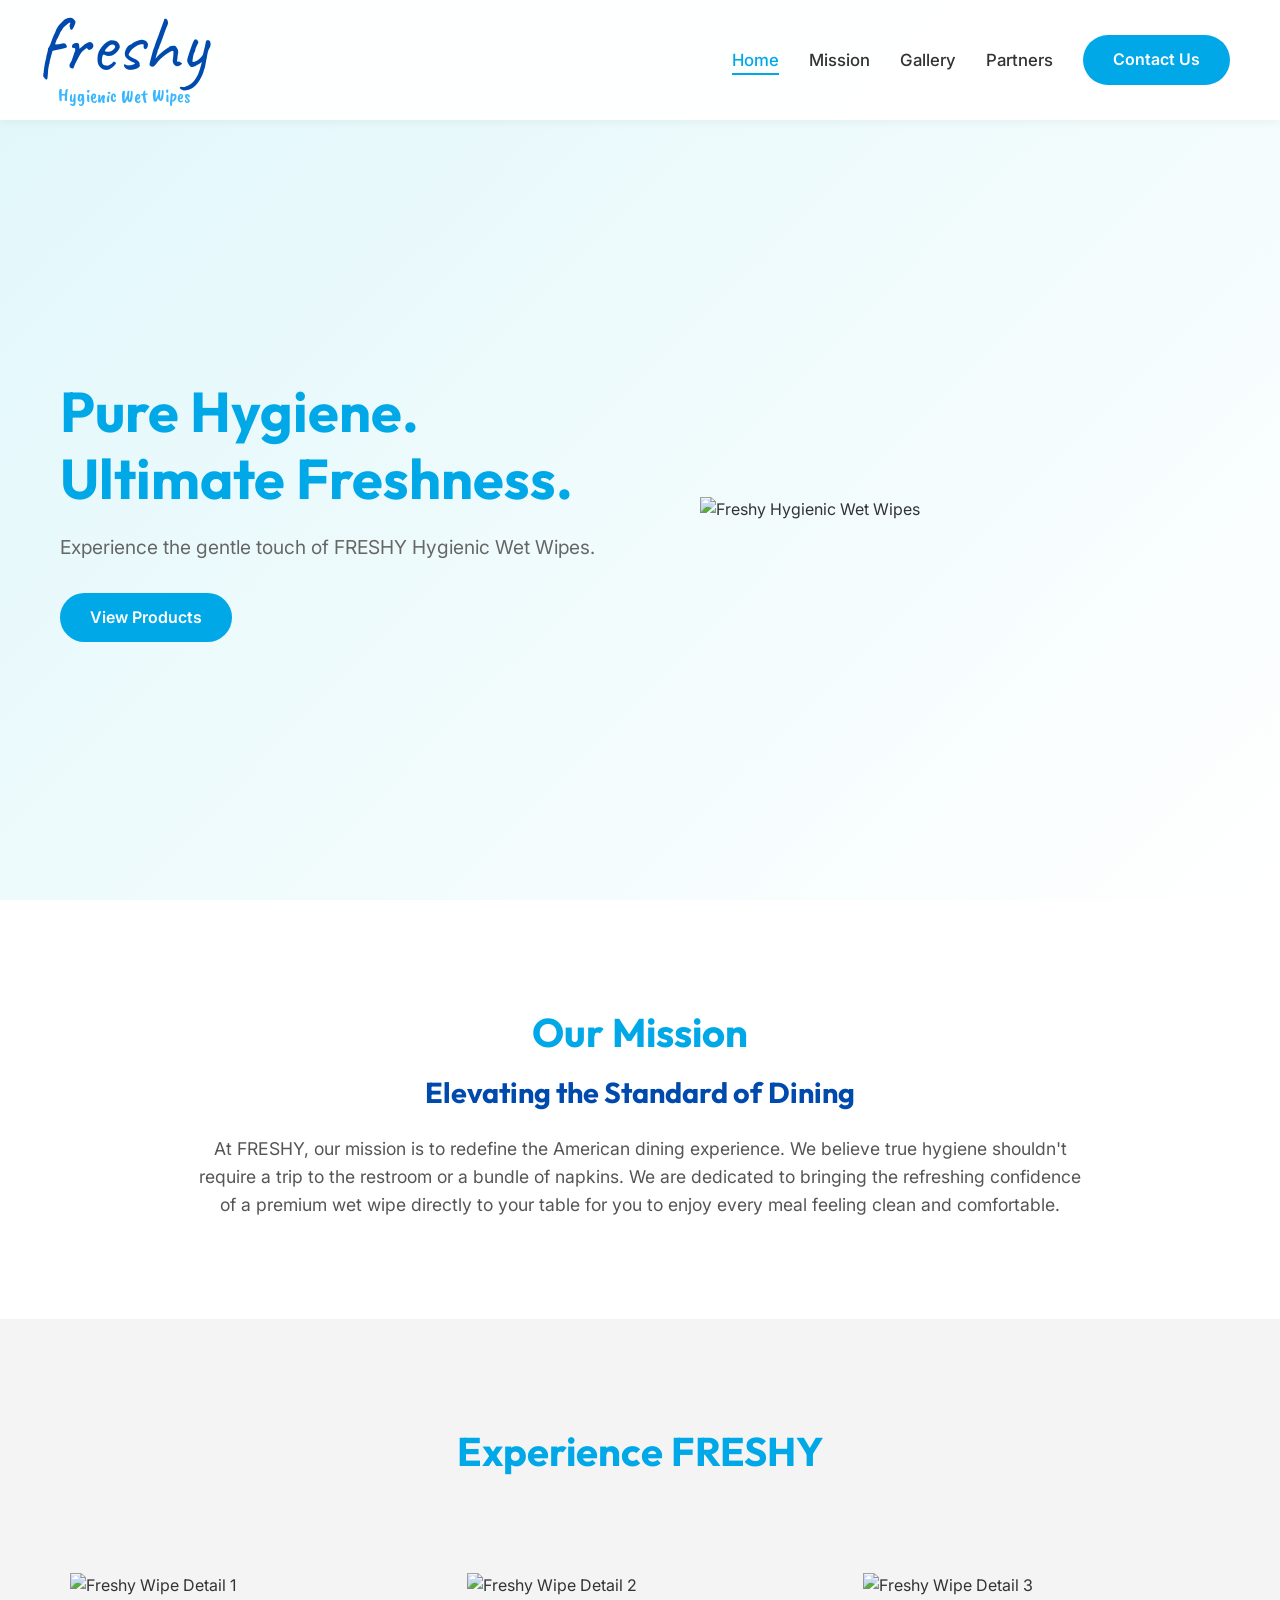
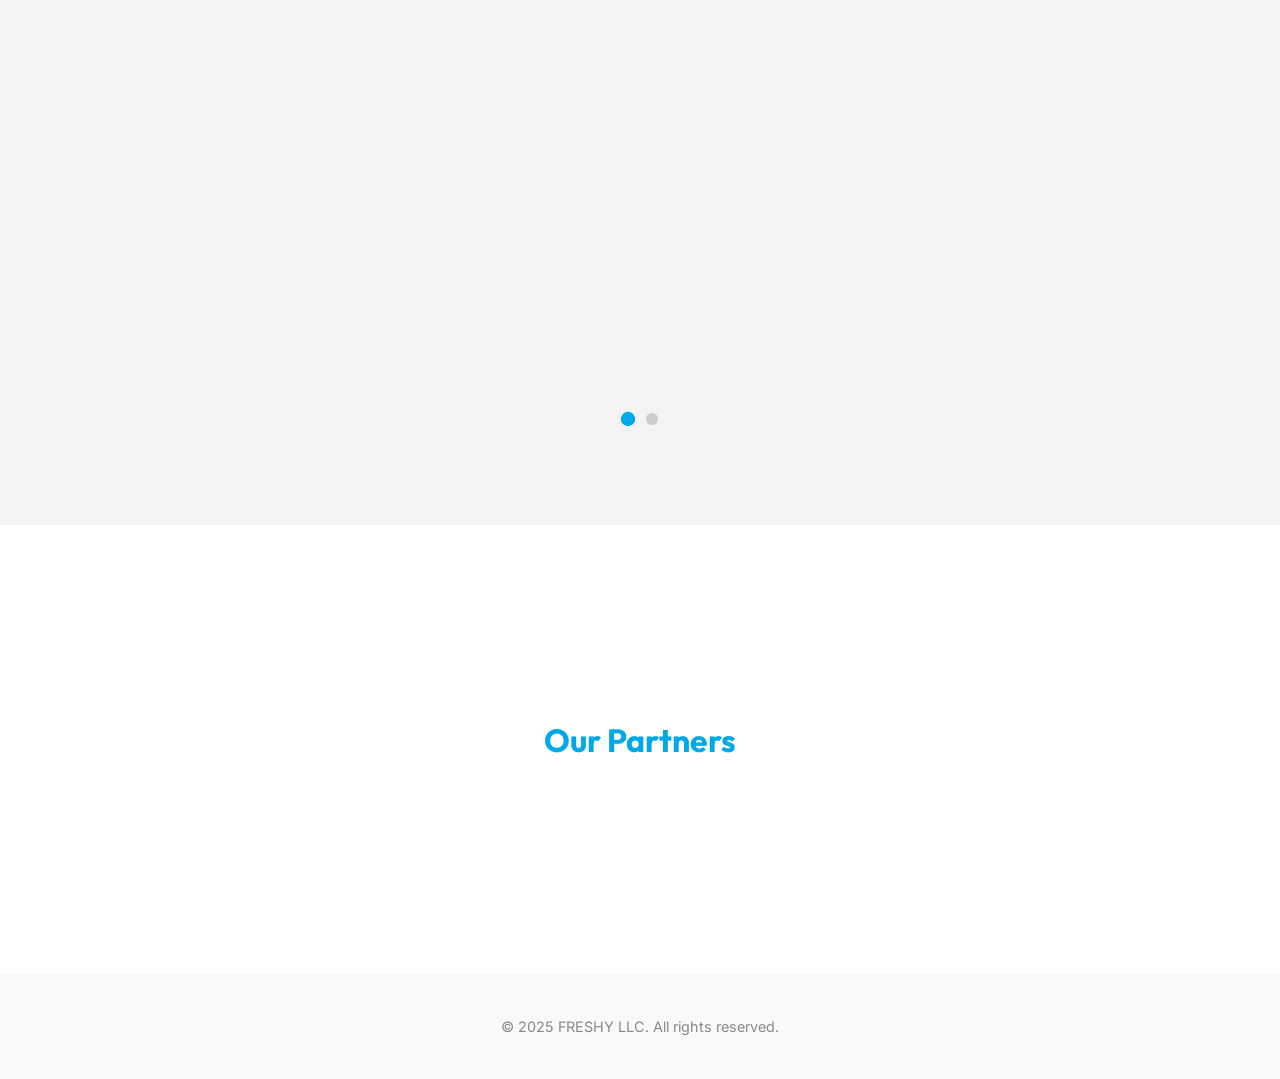
==== commit 55ced7ec: "Fix gallery image urls and enlarge empty partners section" ====
--- a/index.html
+++ b/index.html
@@ -72,22 +72,22 @@
             <h2>Experience FRESHY</h2>
             <div class="gallery-slider">
                 <div class="gallery-item">
-                    <img src="Freshy photos png copy/freshy-4.png" alt="Freshy Wipe Detail 1" class="zoomable">
+                    <img src="Freshy%20photos%20png%20copy/freshy-4.png" alt="Freshy Wipe Detail 1" class="zoomable">
                 </div>
                 <div class="gallery-item">
-                    <img src="Freshy photos png copy/freshy-7.png" alt="Freshy Wipe Detail 2" class="zoomable">
+                    <img src="Freshy%20photos%20png%20copy/freshy-7.png" alt="Freshy Wipe Detail 2" class="zoomable">
                 </div>
                 <div class="gallery-item">
-                    <img src="Freshy photos png copy/freshy-8.png" alt="Freshy Wipe Detail 3" class="zoomable">
+                    <img src="Freshy%20photos%20png%20copy/freshy-8.png" alt="Freshy Wipe Detail 3" class="zoomable">
                 </div>
                 <div class="gallery-item">
-                    <img src="Freshy photos png copy/freshy-10.png" alt="Freshy Wipe Detail 4" class="zoomable">
+                    <img src="Freshy%20photos%20png%20copy/freshy-10.png" alt="Freshy Wipe Detail 4" class="zoomable">
                 </div>
                 <div class="gallery-item">
-                    <img src="Freshy photos png copy/freshy-11.png" alt="Freshy Wipe Detail 5" class="zoomable">
+                    <img src="Freshy%20photos%20png%20copy/freshy-11.png" alt="Freshy Wipe Detail 5" class="zoomable">
                 </div>
                 <div class="gallery-item">
-                    <img src="Freshy photos png copy/freshy-9.png" alt="Freshy Wipe Detail 6" class="zoomable">
+                    <img src="Freshy%20photos%20png%20copy/freshy-9.png" alt="Freshy Wipe Detail 6" class="zoomable">
                 </div>
             </div>
 
--- a/styles.css
+++ b/styles.css
@@ -456,6 +456,8 @@
     display: flex;
     flex-direction: column;
     justify-content: center;
+    min-height: 50vh;
+    /* Enlarge the section even when empty */
 }
 
 .partners h2 {
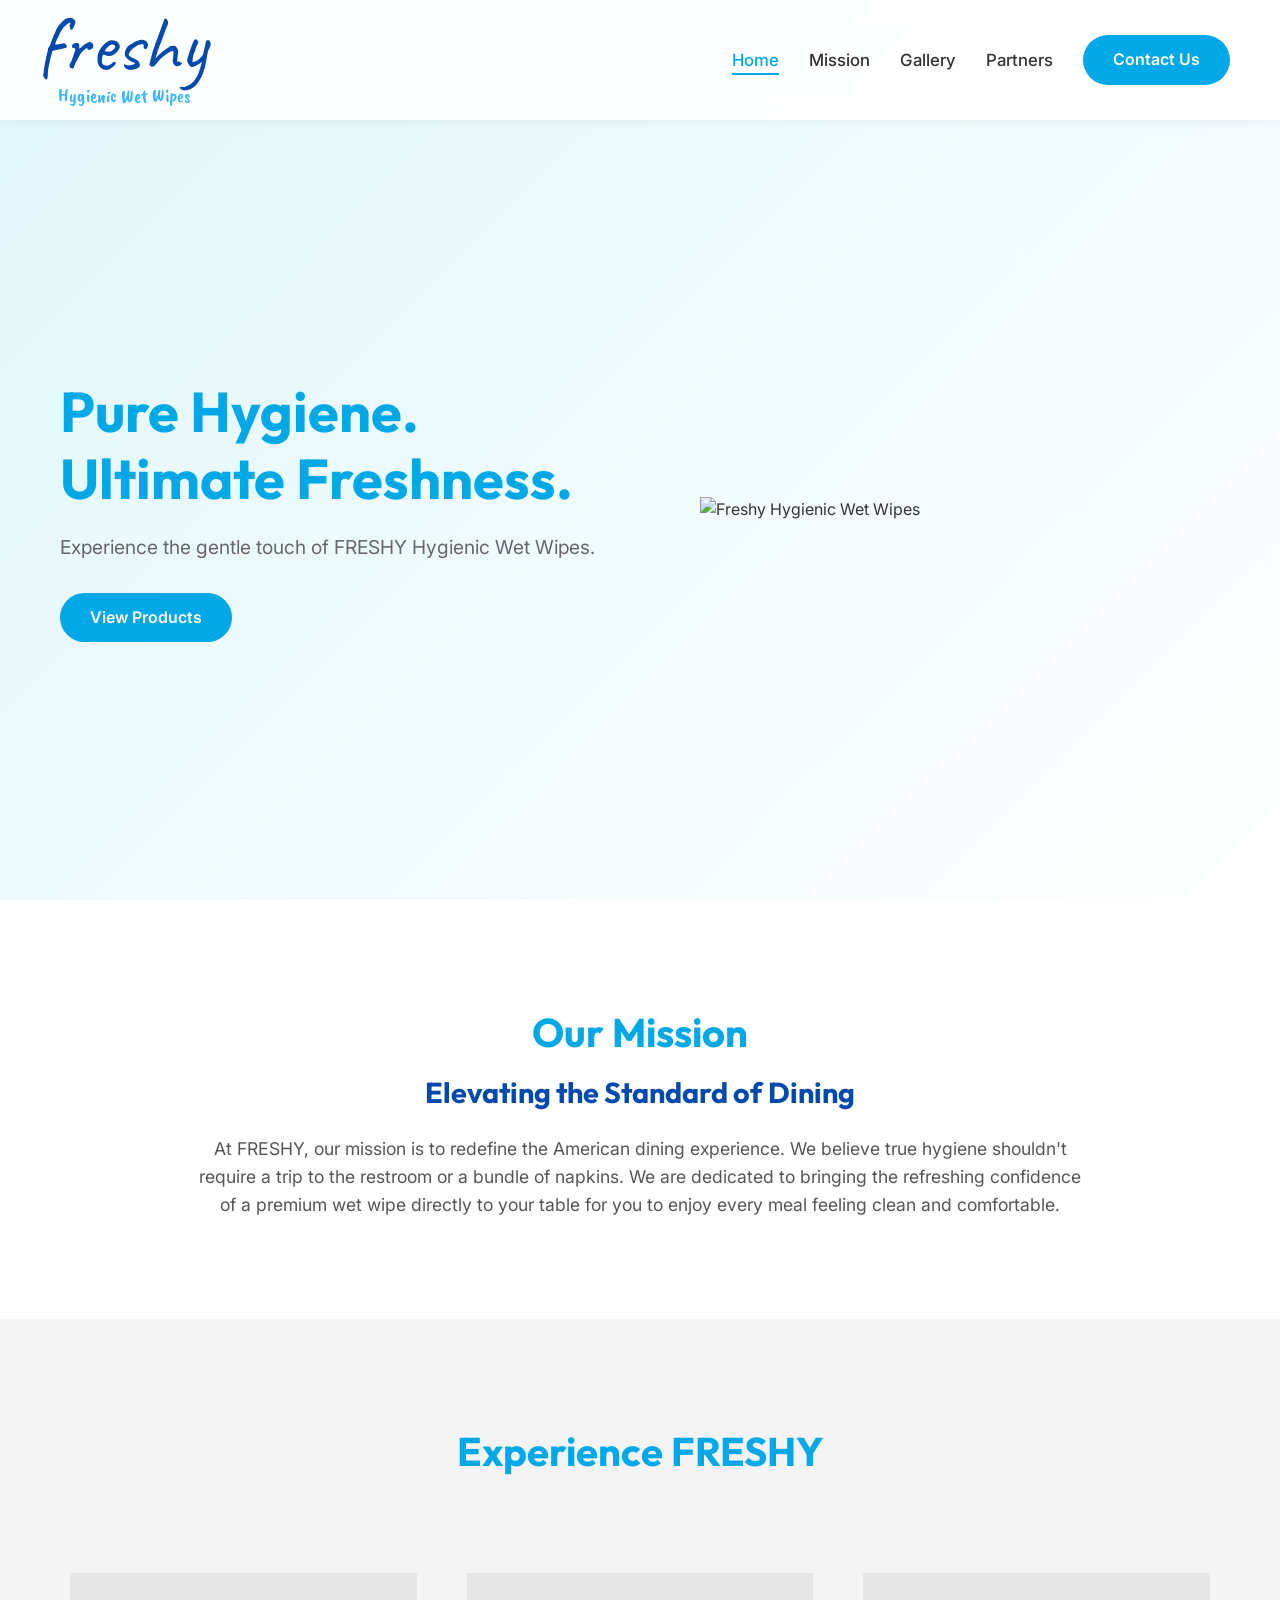
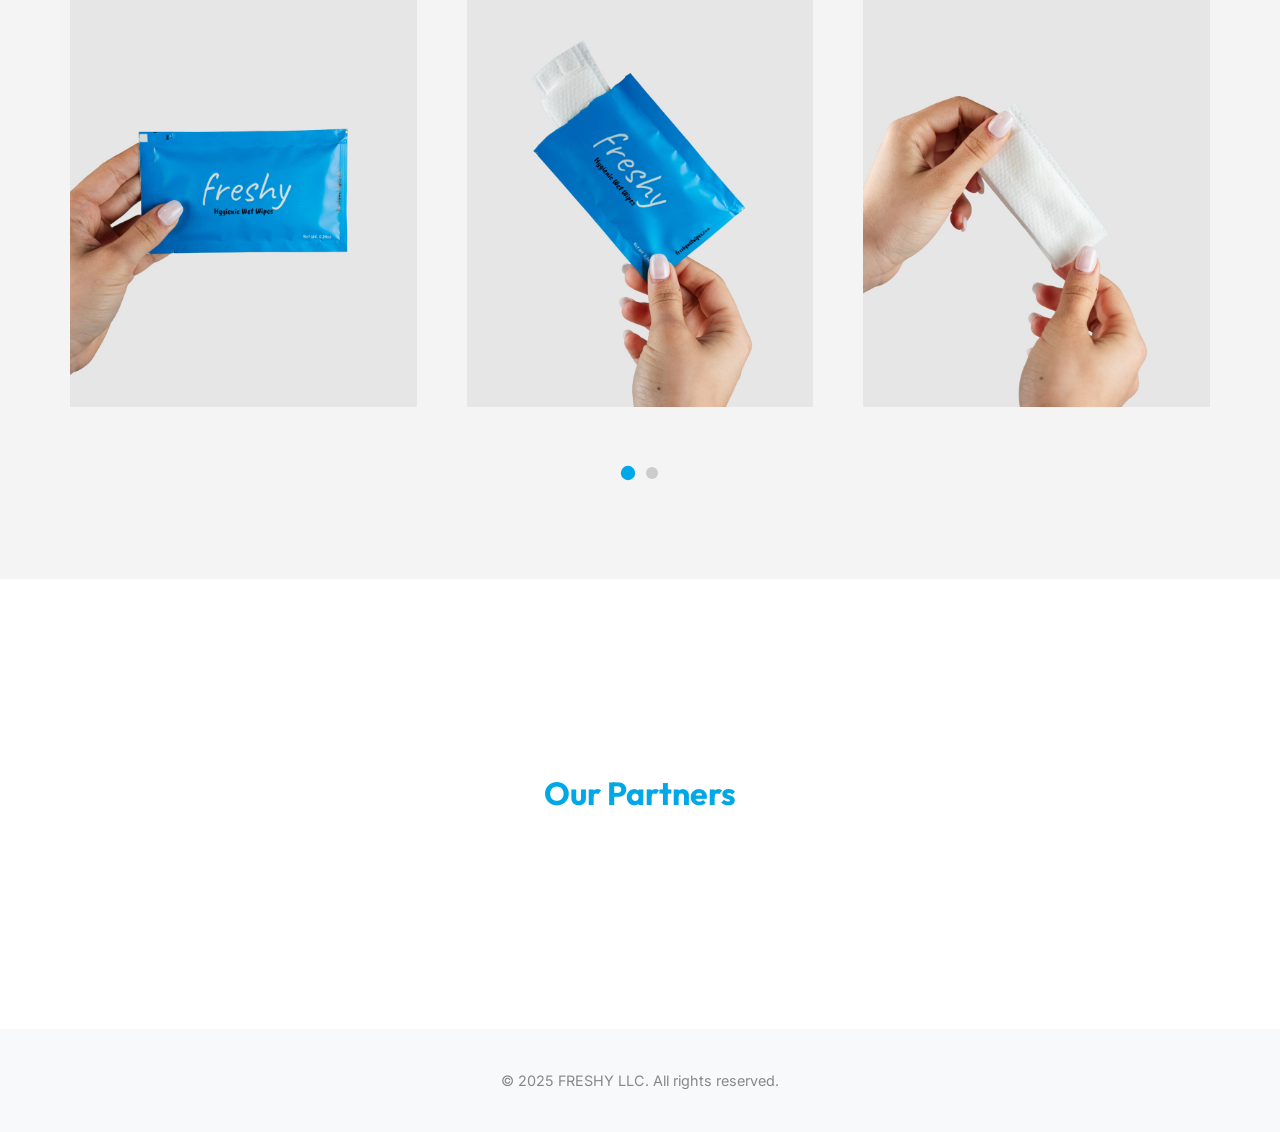
==== commit ddc576cb: "Optimize gallery images: convert PNGs to JPEG for faster load times" ====
--- a/index.html
+++ b/index.html
@@ -72,22 +72,22 @@
             <h2>Experience FRESHY</h2>
             <div class="gallery-slider">
                 <div class="gallery-item">
-                    <img src="Freshy%20photos%20png%20copy/freshy-4.png" alt="Freshy Wipe Detail 1" class="zoomable">
+                    <img src="Freshy_photos/freshy-4.jpg" alt="Freshy Wipe Detail 1" class="zoomable">
                 </div>
                 <div class="gallery-item">
-                    <img src="Freshy%20photos%20png%20copy/freshy-7.png" alt="Freshy Wipe Detail 2" class="zoomable">
+                    <img src="Freshy_photos/freshy-7.jpg" alt="Freshy Wipe Detail 2" class="zoomable">
                 </div>
                 <div class="gallery-item">
-                    <img src="Freshy%20photos%20png%20copy/freshy-8.png" alt="Freshy Wipe Detail 3" class="zoomable">
+                    <img src="Freshy_photos/freshy-8.jpg" alt="Freshy Wipe Detail 3" class="zoomable">
                 </div>
                 <div class="gallery-item">
-                    <img src="Freshy%20photos%20png%20copy/freshy-10.png" alt="Freshy Wipe Detail 4" class="zoomable">
+                    <img src="Freshy_photos/freshy-10.jpg" alt="Freshy Wipe Detail 4" class="zoomable">
                 </div>
                 <div class="gallery-item">
-                    <img src="Freshy%20photos%20png%20copy/freshy-11.png" alt="Freshy Wipe Detail 5" class="zoomable">
+                    <img src="Freshy_photos/freshy-11.jpg" alt="Freshy Wipe Detail 5" class="zoomable">
                 </div>
                 <div class="gallery-item">
-                    <img src="Freshy%20photos%20png%20copy/freshy-9.png" alt="Freshy Wipe Detail 6" class="zoomable">
+                    <img src="Freshy_photos/freshy-9.jpg" alt="Freshy Wipe Detail 6" class="zoomable">
                 </div>
             </div>
 
